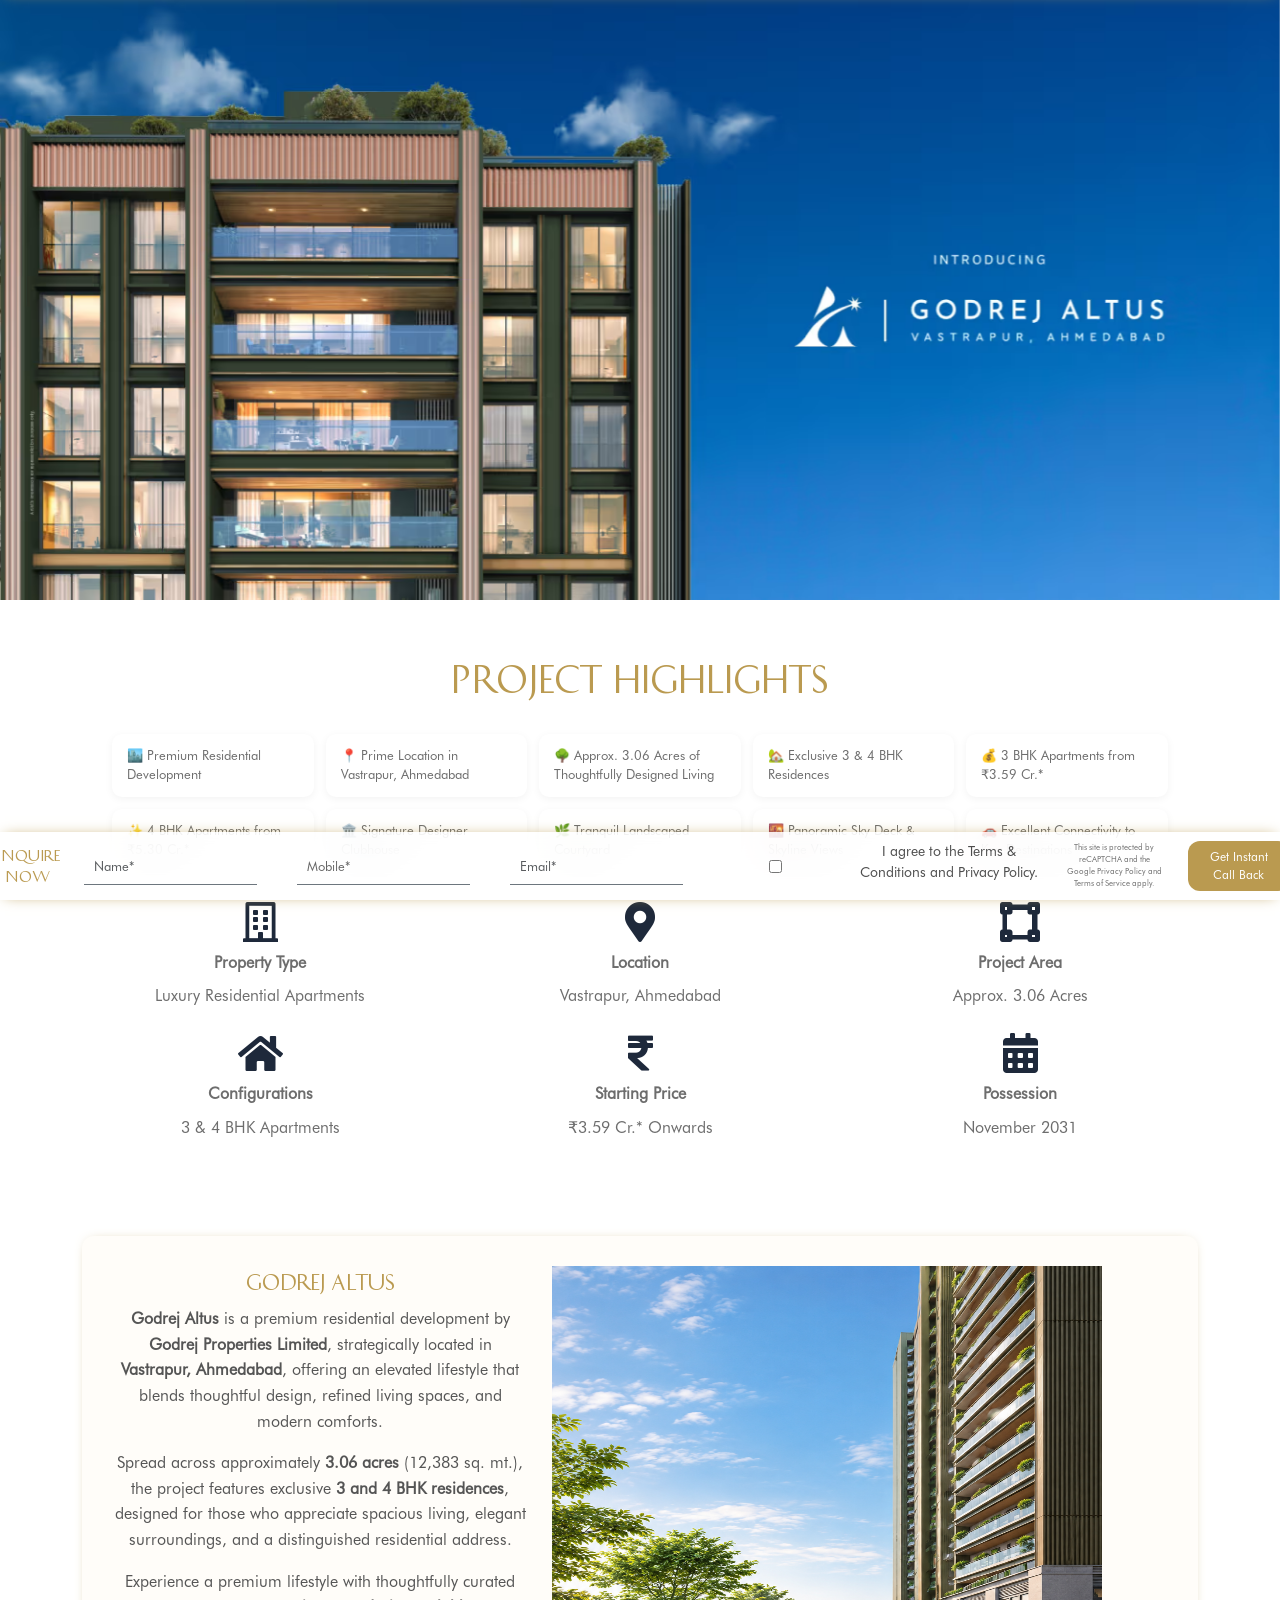
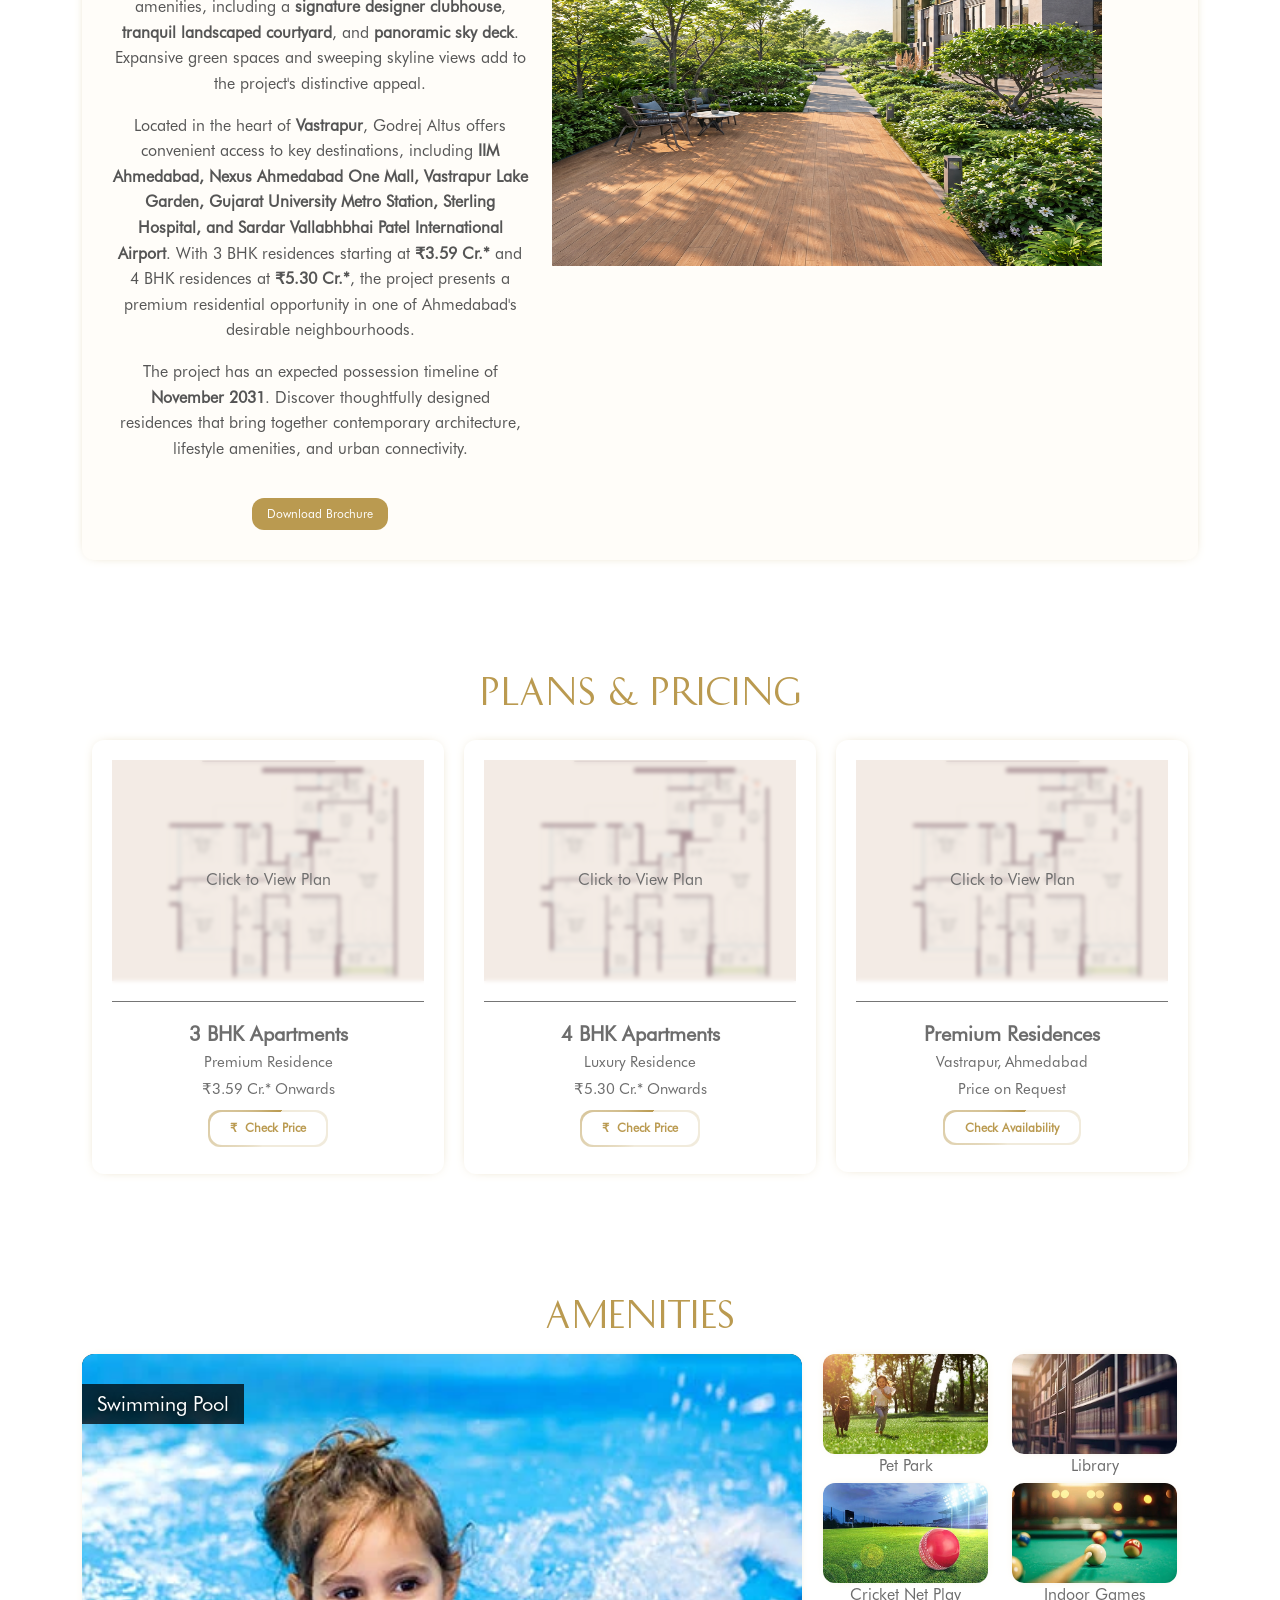
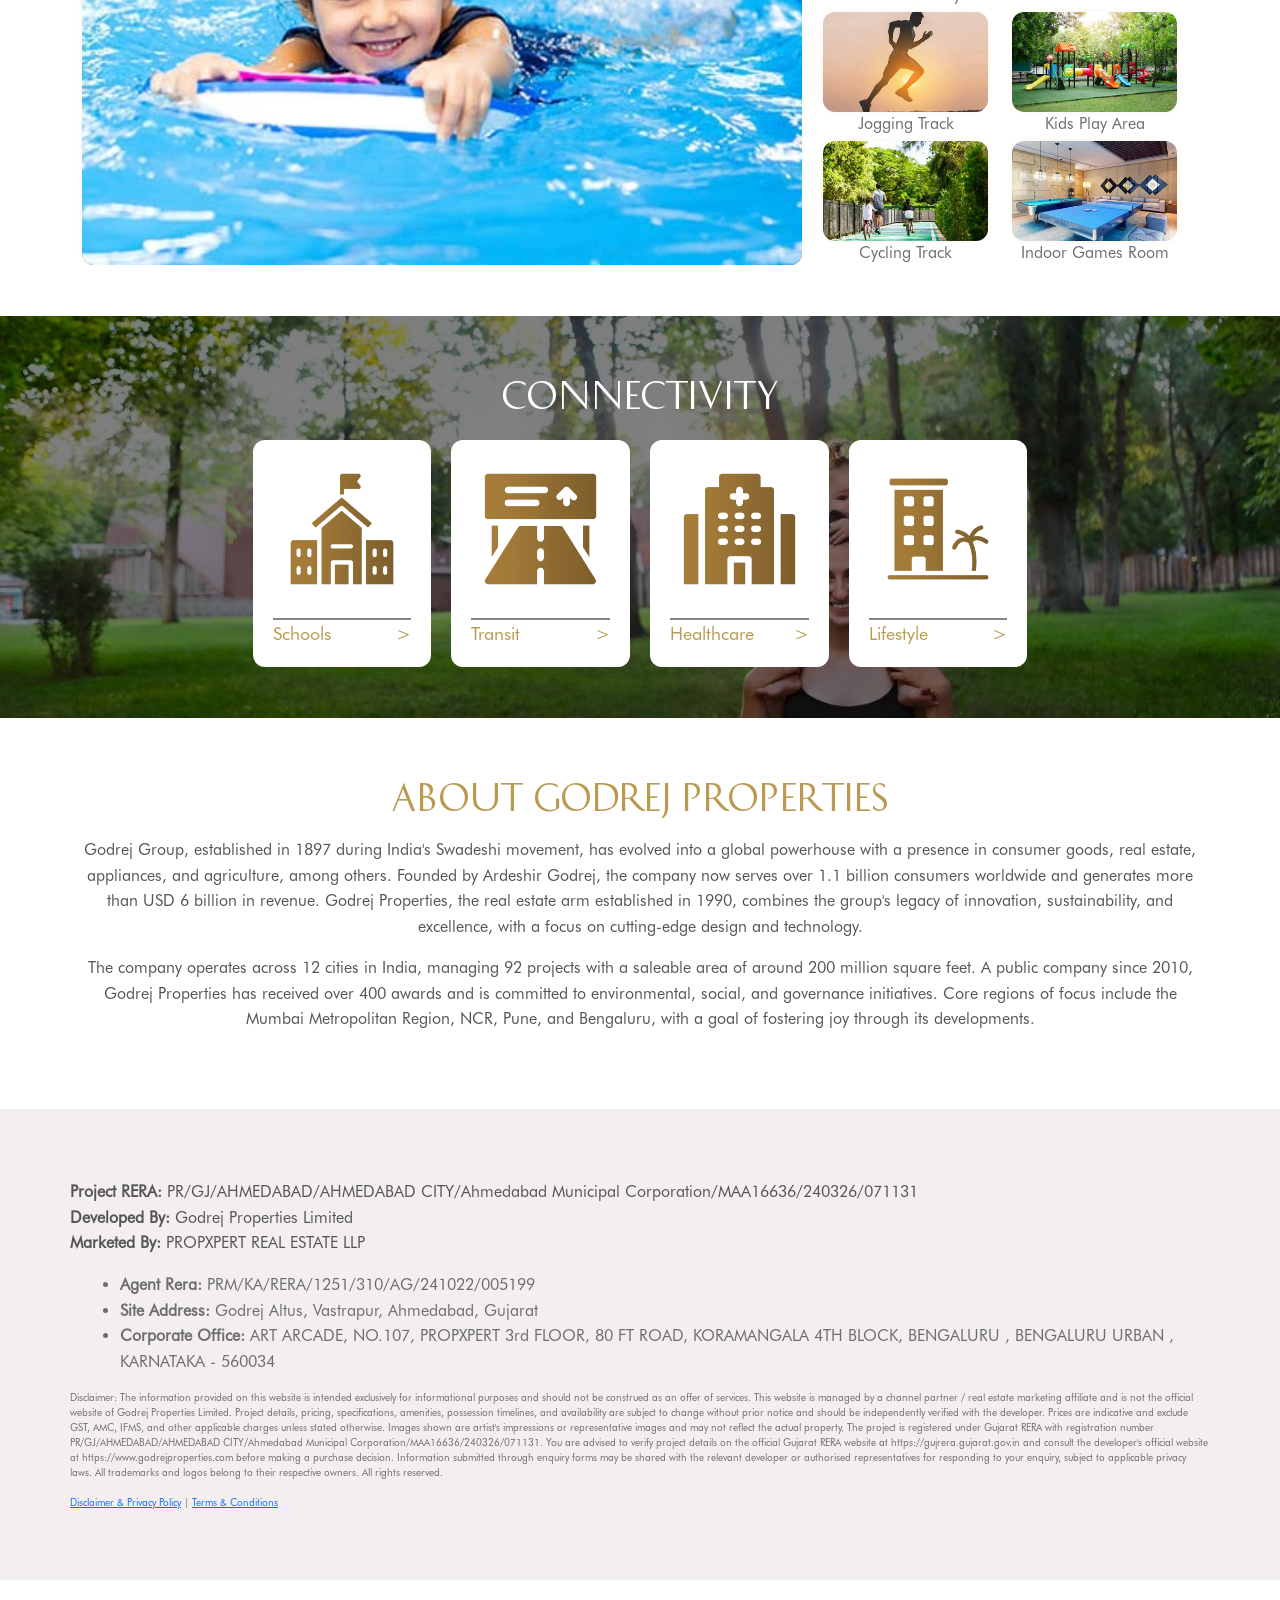
==== index.html @ 3ad696d7 "first commit" ====
<!DOCTYPE html>

<html lang="en">

  <head>

    <meta charset="UTF-8">

    <title>Godrej Rivershore Plot</title>

    <meta name="viewport" content="width=device-width, initial-scale=1" />



    <meta name="description" content="Godrej Rivershore Plot is a premium plotted development on Old Dhamtari Road, Nagpur, offering Plot from 1000–1800 sq. ft., 1000+ trees, 10+ themed gardens, world-class amenities, and exclusive pre-launch benefits.">

<meta name="keywords" content="Godrej Rivershore Plot, Godrej Nagpur Nagpur, Godrej Plot Nagpur, Godrej Properties Nagpur, Premium Plot Nagpur, Old Dhamtari Road Nagpur, Godrej New Launch Nagpur, Residential Plot Nagpur, Plotted Development Nagpur, Godrej Rivershore Plot Nagpur">





    <!-- Stylesheets -->



    <link rel="stylesheet" href="assets/css/docs.theme.min.css" media="print" onload="this.media='all'" />

    <noscript><link rel="stylesheet" href="assets/css/docs.theme.min.css"></noscript>

	  <link href="https://cdnjs.cloudflare.com/ajax/libs/font-awesome/5.15.1/css/all.min.css" rel="stylesheet" type="text/css" />





    <!-- Owl Stylesheets -->

    <link

      rel="stylesheet"

      href="assets/owlcarousel/owl.carousel.min.css"

       media="print" onload="this.media='all'"

    />

    <link

      rel="stylesheet"

      href="assets/owlcarousel/owl.theme.default.min.css"

       media="print" onload="this.media='all'"

    />





    <!-- Fonts -->



    <link rel="preconnect" href="https://fonts.googleapis.com">

    <link rel="preconnect" href="https://fonts.gstatic.com" crossorigin>



    <link rel="preload" href="https://fonts.googleapis.com/css2?family=Nanum+Myeongjo:wght@400;700;800&display=swap">



<!-- <link rel="icon" href="img/godrejfavicon.png" type="image/png"> -->

    <!-- Bootstrap -->



    <link href="https://cdn.jsdelivr.net/npm/bootstrap@5.1.3/dist/css/bootstrap.min.css" rel="stylesheet" crossorigin="anonymous" media="print" onload="this.media='all'" />

    <noscript><link rel="stylesheet" href="https://cdn.jsdelivr.net/npm/bootstrap@5.1.3/dist/css/bootstrap.min.css"></noscript>







    <link

      rel="stylesheet"

      href="https://cdn.jsdelivr.net/npm/intl-tel-input@24.3.4/build/css/intlTelInput.css"

    />

    <script

      src="https://code.jquery.com/jquery-3.7.1.min.js"

      integrity="sha256-/JqT3SQfawRcv/BIHPThkBvs0OEvtFFmqPF/lYI/Cxo="

      crossorigin="anonymous"

    ></script>

    <script src="https://code.jquery.com/ui/1.13.1/jquery-ui.min.js"></script>

    <link rel="stylesheet" href="https://code.jquery.com/ui/1.13.1/themes/base/jquery-ui.css">



    <link rel="stylesheet" href="css/slide-to-submit.css" />

 <script src="assets/owlcarousel/owl.carousel.min.js" ></script>

 <link rel="stylesheet" href="css/main.css" />








<style>



html,body{

  padding: 0;

  margin: 0;

  color: #6d6d6d;

}





</style>





<!-- Meta Pixel Code -->

<script>

!function(f,b,e,v,n,t,s)

{if(f.fbq)return;n=f.fbq=function(){n.callMethod?

n.callMethod.apply(n,arguments):n.queue.push(arguments)};

if(!f._fbq)f._fbq=n;n.push=n;n.loaded=!0;n.version='2.0';

n.queue=[];t=b.createElement(e);t.async=!0;

t.src=v;s=b.getElementsByTagName(e)[0];

s.parentNode.insertBefore(t,s)}(window, document,'script',

'https://connect.facebook.net/en_US/fbevents.js');

fbq('init', '1120155716761265');

fbq('track', 'PageView');

</script>

<noscript><img height="1" width="1" style="display:none"

src="https://www.facebook.com/tr?id=1120155716761265&ev=PageView&noscript=1"

/></noscript>

<!-- End Meta Pixel Code -->





  </head>



  <body class="FuturaBT-Book">



    <header>

         <div class="inner">

        <nav class="navbar navbar-expand-lg bg-body-tertiary">

          <div class="container-fluid">

            <a class="navbar-brand" href="#">

              <img loading="lazy" alt="Godrej Nagpur" src="./img/godrej_properties_logo.svg">



            </a>

            <button

              class="navbar-toggler"

              type="button"

              data-bs-toggle="collapse"

              data-bs-target="#navbarNav"

              aria-controls="navbarNav"

              aria-expanded="false"

              aria-label="Toggle navigation"

            >

              <span class="navbar-toggler-icon">



              </span>

            </button>

            <div class="collapse navbar-collapse" id="navbarNav">

              <ul class="navbar-nav">

                <li class="nav-item">

                  <a

                    class="nav-link active"

                    id="homenav"

                    aria-current="page"

                    href="#"

                    >Home</a

                  >

                </li>

                <li class="nav-item">

                  <a class="nav-link" href="#Highlights">Overview</a>

                </li>



                <li class="nav-item">

                  <a class="nav-link" href="#Configuration">Pricing</a>

                </li>



    <li class="nav-item">

                  <a class="nav-link" href="#Gallery">Gallery</a>

                </li>



                <li class="nav-item">

                  <a class="nav-link" href="#Aminities">Amenities</a>

                </li>





                <li class="nav-item">

                  <a class="nav-link" href="#Location">Connectivity</a>

                </li>

                <li class="nav-item">

                  <a class="nav-link" href="#About">About Developer</a>



                </li>

                <!-- <li class="nav-item">

                        <a class="nav-link disabled" aria-disabled="true">Disabled</a>

                      </li> -->

              </ul>

            </div>



              <div style="display: flex; align-items: center;" class="hidNavmenu">



              <div class="poppins-semibold hideContact phoneEnq poppins-regular" style="font-size: 14px; margin-right: 10px;">

                    <img loading="lazy" alt="Ocean Towers" style="width: 30px" src="./img/callus.gif" alt="">

                    +91 7090000779



              </div>

              <button

              class="enquireNowBtn formPopTrigger"

              data-formtype="Download Brochure"

            >

              <!-- <img loading="lazy" alt="Godrej City" src="./img/downloadnew.gif" alt=""> -->



              Download Brochure

            </button>

            </div>

            <button

              class="enquireNowBtn formPopTrigger"

              id="popload"

              style="display: none"

              data-formtype="Enquire Now"

            >

              Enquire Now

            </button>

          </div>

        </nav>

      </div>

    </header>



    <section class="banner active" id="banner">

      <div class="bannerShrink">



	<div class="carousel-item active">

					<img src="./img/vastrapur_banner.avif" class="d-none d-md-block" style="width: 100%;" alt="Godrej Green reserve">

					<img src="./img/vastrapur_banner.avif" class="d-block d-md-none full-screen-img" alt="Godrej Green reserve">

				</div>



  <!-- <video class="videobanner" autoplay="" muted="" loop="" playsinline="" id="vid" preload="auto" class="fullscreen-bg__video">

        <source class="item" src="./img/greenbn.mp4" poster="thumb-without-logo.png" type="video/mp4" media="(max-width: 768px)" type="video/mp4">

        <source class="item" src="./img/bannermn.mp4" poster="thumb-without-logo.png" media="(min-width: 769px)" type="video/mp4">



      </video> -->



       


          <!-- <div class="offerImage">

            <img loading="lazy" src="./img/banner.png" alt="">

          </div> -->











        </div>



      </div>



    </section>







    <!-- hello -->



    <section class="Highlights" id="Highlights" data-index="">

 <div class="container">

  <div class="top">
    <div class="sectitle HistoryPro">Project Highlights</div>
  </div>

 <div class="highlight-grid">

  <div class="highlight-item">🏙️ Premium Residential Development</div>
  <div class="highlight-item">📍 Prime Location in Vastrapur, Ahmedabad</div>
  <div class="highlight-item">🌳 Approx. 3.06 Acres of Thoughtfully Designed Living</div>
  <div class="highlight-item">🏡 Exclusive 3 &amp; 4 BHK Residences</div>
  <div class="highlight-item">💰 3 BHK Apartments from ₹3.59 Cr.*</div>
  <div class="highlight-item">✨ 4 BHK Apartments from ₹5.30 Cr.*</div>
  <div class="highlight-item">🏛️ Signature Designer Clubhouse</div>
  <div class="highlight-item">🌿 Tranquil Landscaped Courtyard</div>
  <div class="highlight-item">🌇 Panoramic Sky Deck &amp; Skyline Views</div>
  <div class="highlight-item">🚗 Excellent Connectivity to Key Destinations</div>
  <!-- <div class="highlight-item">🛍️ Close to Nexus Ahmedabad One Mall</div>
  <div class="highlight-item">📅 Expected Possession: November 2031</div> -->

</div>

</div>


<div class="container">

  <div class="types">

  <ul class="property-list">

  <li>
    <div>
      <i class="far fa-building"></i>
      <strong>Property Type</strong>
      <span>Luxury Residential Apartments</span>
    </div>
  </li>

  <li>
    <div>
      <i class="fas fa-map-marker-alt"></i>
      <strong>Location</strong>
      <span>Vastrapur, Ahmedabad</span>
    </div>
  </li>

  <li>
    <div>
      <i class="fas fa-vector-square"></i>
      <strong>Project Area</strong>
      <span>Approx. 3.06 Acres</span>
    </div>
  </li>

  <li>
    <div>
      <i class="fas fa-home"></i>
      <strong>Configurations</strong>
      <span>3 &amp; 4 BHK Apartments</span>
    </div>
  </li>

  <li>
    <div>
      <i class="fas fa-rupee-sign"></i>
      <strong>Starting Price</strong>
      <span>₹3.59 Cr.* Onwards</span>
    </div>
  </li>

  <li>
    <div>
      <i class="fas fa-calendar-alt"></i>
      <strong>Possession</strong>
      <span>November 2031</span>
    </div>
  </li>

</ul>

  </div>

</div>


  <br />
  <br />
  <br />
  <br />


  <div class="container">

    <div class="downloadBrochureOuter altBack">

      <div class="row">

      <div class="col-12 col-md-5">

  <div class="dnTextOuter">

   <div class="dnTextInner" style="font-size: 14px;">

  <div class="sectitle HistoryPro appearText"
       style="margin-bottom:10px; font-size:20px;">
    Godrej Altus
  </div>

  <div class="aboutContent">

    <p>
      <strong>Godrej Altus</strong> is a premium residential development by
      <strong>Godrej Properties Limited</strong>, strategically located in
      <strong>Vastrapur, Ahmedabad</strong>, offering an elevated lifestyle
      that blends thoughtful design, refined living spaces, and modern comforts.
    </p>

    <p>
      Spread across approximately <strong>3.06 acres</strong>
      (12,383 sq. mt.), the project features exclusive
      <strong>3 and 4 BHK residences</strong>, designed for those who appreciate
      spacious living, elegant surroundings, and a distinguished residential address.
    </p>

    <p>
      Experience a premium lifestyle with thoughtfully curated amenities,
      including a <strong>signature designer clubhouse</strong>,
      <strong>tranquil landscaped courtyard</strong>, and
      <strong>panoramic sky deck</strong>. Expansive green spaces and sweeping
      skyline views add to the project's distinctive appeal.
    </p>

    <p>
      Located in the heart of <strong>Vastrapur</strong>, Godrej Altus offers
      convenient access to key destinations, including
      <strong>IIM Ahmedabad, Nexus Ahmedabad One Mall, Vastrapur Lake Garden,
      Gujarat University Metro Station, Sterling Hospital, and Sardar Vallabhbhai
      Patel International Airport</strong>. With 3 BHK residences starting at
      <strong>₹3.59 Cr.*</strong> and 4 BHK residences at
      <strong>₹5.30 Cr.*</strong>, the project presents a premium residential
      opportunity in one of Ahmedabad's desirable neighbourhoods.
    </p>

    <p>
      The project has an expected possession timeline of
      <strong>November 2031</strong>. Discover thoughtfully designed residences
      that bring together contemporary architecture, lifestyle amenities, and
      urban connectivity.
    </p>

  </div>

  <br>

  <div class="dnBroBtnOuter">

    <a href="./brochure.pdf"
       id="aboutDB"
       download="Godrej-Altus-Brochure">

      <button
        class="enquireNowBtn formPopTrigger appearText zoomIn"
        data-formtype="Download Brochure">

        Download Brochure

      </button>

    </a>

  </div>

</div>

  </div>

</div>

        <div class="col-12 col-md-7">

          <div class="dnHeroimageOuter videoTigger appearText zoomIn"
               id="mainVideo">

            <img
              loading="lazy"
              src="./img/vastrapur_over.png"
              alt="Godrej Nagpur">

          </div>

        </div>

      </div>

    </div>

  </div>

</section>





    <style>

      .custom0 .item{

        transition: .2s ease-in;

      }

      .owlactiveclass{

        transform: scale(1.1) !important;

      }

    </style>

    <script>

      $(document).ready(function () {

        var owl = $(".custom0");



        owl.owlCarousel({

          margin: 20,

          nav: true,

          loop: false,

          dots: false,



          responsive: {

            0: {

              loop: true,

              margin: 10,

              center: true,

              startPosition: 0,

              nav: true,

              navElement: "v",

              slideBy: 1,

              // autoWidth: true,

              items: 1.3,

            },

            600: {

              items: 3,

            },

            1000: {

              loop: true,

              center: true,

              dots: false,

              startPosition: 0,

              nav: true,

              navElement: "v",

              slideBy: 1,

              // autoWidth: true,

              items: 4,

            },

            // 1380: {

            //   loop: false,

            //   center: true,

            //   dots: false,

            //   startPosition: 1,

            //   nav: true,

            //   // autoWidth: true,

            //   items: 4.5,

            // },

          },

        });

        owl.on('changed.owl.carousel', function(event) {



          setTimeout(()=>{

// $(event.target).find('.owl-item').css('owlactiveclass');

var currentItem = $(event.target).find('.owl-item.center .item');



    // Remove 'active' class from all items

      $(event.target).find('.owl-item .item').removeClass('owlactiveclass');



      // Add 'active' class to the current item

      currentItem.addClass('owlactiveclass');

          },100)







            })

      });

    </script>













    <section class="Configuration" id="Configuration" data-element="">

      <div class="container">

        <div class="top">

          <div class="sectitle HistoryPro  appearText">Plans & Pricing</div>



        </div>











        <div class="bottom">

          <div class="bodyContent">

            <!-- <div class="owl-carousel custom2 owl-theme appearText"> -->



              <div id="tower2" class="hideConfig showConfig">

              <div class="row">















<!-- 3 BHK -->
<div class="item col-12 col-md-4" id="3BHK">

  <div class="fpOuter zoomIn altBack">

    <div class="floorplanImg floorplanbackDrop formPopTrigger"
      data-formtype="View Floor Plan"
      data-configDetails="3 BHK"
      data-redirect="3BHK">

      <img
        loading="lazy"
        src="img/floorplan/floorplan1.webp"
        alt="Godrej Altus 3 BHK Apartment Floor Plan">

    </div>

    <div class="floorPlanBottom">

      <div class="congigDetails">
        <span style="font-size:20px;">
          <b>3 BHK Apartments</b><br>
          <font style="font-size:15px;">Premium Residence</font><br>
          <font style="font-size:15px;">₹3.59 Cr.* Onwards</font>
        </span>
      </div>

      <div class="AnimatePrice">
        <div
          class="enquireNowBtn formPopTrigger"
          data-formtype="Check Price"
          data-configDetails="3 BHK"
          data-redirect="3BHK">

          <b>
            <span class="starting">Price&nbsp;</span>
            <span class="actual_price">
              <span style="font-family: monospace">₹</span>&nbsp; Check Price
            </span>
          </b>

        </div>
      </div>

    </div>
  </div>
</div>


<!-- 4 BHK -->
<div class="item col-12 col-md-4" id="4BHK">

  <div class="fpOuter zoomIn altBack">

    <div class="floorplanImg floorplanbackDrop formPopTrigger"
      data-formtype="View Floor Plan"
      data-configDetails="4 BHK"
      data-redirect="4BHK">

      <img
        loading="lazy"
        src="img/floorplan/floorplan1.webp"
        alt="Godrej Altus 4 BHK Apartment Floor Plan">

    </div>

    <div class="floorPlanBottom">

      <div class="congigDetails">
        <span style="font-size:20px;">
          <b>4 BHK Apartments</b><br>
          <font style="font-size:15px;">Luxury Residence</font><br>
          <font style="font-size:15px;">₹5.30 Cr.* Onwards</font>
        </span>
      </div>

      <div class="AnimatePrice">
        <div
          class="enquireNowBtn formPopTrigger"
          data-formtype="Check Price"
          data-configDetails="4 BHK"
          data-redirect="4BHK">

          <b>
            <span class="starting">Price&nbsp;</span>
            <span class="actual_price">
              <span style="font-family: monospace">₹</span>&nbsp; Check Price
            </span>
          </b>

        </div>
      </div>

    </div>
  </div>
</div>


<!-- Premium Residences -->
<div class="item col-12 col-md-4" id="Premium-Residences">

  <div class="fpOuter zoomIn altBack">

    <div class="floorplanImg floorplanbackDrop formPopTrigger"
      data-formtype="View Floor Plan"
      data-configDetails="Premium Residences"
      data-redirect="Premium-Residences">

      <img
        loading="lazy"
        src="img/floorplan/floorplan1.webp"
        alt="Godrej Altus Premium Residential Apartments">

    </div>

    <div class="floorPlanBottom">

      <div class="congigDetails">
        <span style="font-size:20px;">
          <b>Premium Residences</b><br>
          <font style="font-size:15px;">Vastrapur, Ahmedabad</font><br>
          <font style="font-size:15px;">Price on Request</font>
        </span>
      </div>

      <div class="AnimatePrice">
        <div
          class="enquireNowBtn formPopTrigger"
          data-formtype="Check Price"
          data-configDetails="Premium Residences"
          data-redirect="Premium-Residences">

          <b>
            <span class="starting">Enquire&nbsp;</span>
            <span class="actual_price">Check Availability</span>
          </b>

        </div>
      </div>

    </div>
  </div>
</div>


<!-- 4 BHK - L -->

              </div>

            </div>















            </div>

            <!-- </div> -->

          </div>

        </div>

      </div>

    </section>



    <script>

      $(document).ready(function () {

        var owl = $(".custom2");

        owl.owlCarousel({

          margin: 10,

          nav: true,

          loop: true,

          startPosition: 0,

          navElement: "v",

          center: true,

          dots: false,

          responsive: {

            0: {

              margin: 25,

              loop: false,

              center: false,

              dots: false,

              startPosition: 0,

              nav: true,

              navElement: "v",

              slideBy: 1,

              // autoWidth: true,

              items: 3,

            },

            600: {

              margin: 25,

              loop: false,

              center: false,

              dots: false,

              startPosition: 0,

              nav: true,

              navElement: "v",

              slideBy: 1,

              // autoWidth: true,

              items: 3,

            },

            1000: {

              margin: 25,

              loop: false,

              center: false,

              dots: false,

              startPosition: 0,

              nav: true,

              navElement: "v",

              slideBy: 1,

              // autoWidth: true,

              items: 3,

            },

            // 1380: {

            //   margin: 25,

            //   loop: false,

            //   center: true,

            //   dots: false,

            //   startPosition: 1,

            //   nav: true,

            //   // autoWidth: true,

            //   items: 4.5,

            // },

          },

        });

      });

    </script>



 <!-- <section class="Gallery" id="Gallery" data-index="">

      <div class="container">

        <div class="top">

          <div class="sectitle HistoryPro  appearText">Gallery</div>

         

        </div>

      </div>



      <div class="bodyContent nanum-myeongjo-regular  ">

        <div class="owl-carousel custom1 owl-theme appearText">





          <div class="item zoomImg zoomIn">

            <img loading="lazy" alt="Godrej Nagpur, Nagpur" src="./img/bannerg2.jpg" />

          </div>

          <div class="item zoomImg zoomIn">

            <img loading="lazy" alt="Godrej Nagpur, Nagpur" src="./img/bannerg3.jpg" />

          </div>



          <div class="item zoomImg zoomIn">

            <img loading="lazy" alt="Godrej Nagpur, Nagpur" src="./img/banarghata1.jpg" />

          </div>



          <div class="item zoomImg zoomIn">

            <img loading="lazy" alt="Godrej Nagpur, Nagpur" src="./img/bannargh4.jpg" />

          </div>
          <div class="item zoomImg zoomIn">

            <img loading="lazy" alt="Godrej Nagpur, Nagpur" src="./img/gallery/gal07.webp" />

          </div>




        </div>

      </div>

    </section> -->



    <script>

      $(document).ready(function () {

        var owl = $(".custom1");

        owl.owlCarousel({

          margin: 15,

          nav: true,

          loop: true,

          responsive: {

            0: {

              loop: true,

              center: true,

              dots: false,

              startPosition: 1,

              nav: true,

              navElement: "v",

              slideBy: 1,

              
              items: 1.2,

            },

            600: {

              items: 3,

            },

            1000: {

              loop: true,

              center: true,

              dots: false,

              startPosition: 0,

              nav: true,

              navElement: "v",

              slideBy: 1,

              
              

              items: 3,

            },

            
          },

        });

      });

    </script>










    <section class="Aminities" id="Aminities" data-element="">

      <div class="container">

        <div class="top">

          <div class="sectitle HistoryPro  appearText">Amenities</div>

          

        </div>







        <div class="amiOuter">

        <div class="row">

          <div class="col-md-8">

            <div class="displayImage">

              <div class="wideImg appearText" id="amiImg">



                <div class="AmiName">Swimming Pool</div>

                <img loading="lazy" alt="Godrej Nagpur, Nagpur"

                  src="./img/amenities/Amenities-1.webp"

                  class="swap-not-active"

                  style="z-index: 1"

                  alt=""

                />

                <img loading="lazy" alt="Godrej Nagpur, Nagpur"

                  src="./img/amenities/Amenities-2.webp"

                  class="swap-active"

                  style="z-index: 2"

                  alt=""

                />

              </div>



            </div>

          </div>

          <div class="col-md-4">

            <div class="row" id="amiBtn">

              <div class="col-5 col-md-6 appearText">

                <div class="imgBtn zoomIn">

                  <img loading="lazy" alt="Godrej Nagpur, Nagpur" src="./img/amenities/Amenities-3.webp" alt="" />

                </div>

                <div class="imgtext">Pet Park</div>

              </div>

              <div class="col-7 col-md-6 appearText">

                <div class="imgBtn zoomIn">

                  <img loading="lazy" alt="Godrej Nagpur, Nagpur" src="./img/amenities/Amenities-4.webp" alt="" />

                </div>

                <div class="imgtext">Library</div>

              </div>

              <div class="w-100"></div>

              <div class="col-7 col-md-6  appearText">

                <div class="imgBtn zoomIn">

                  <img loading="lazy" alt="Godrej Nagpur, Nagpur" src="./img/amenities/Amenities-5.webp" alt="" />

                </div>

                <div class="imgtext">Cricket Net Play</div>

              </div>

              <div class="col-5 col-md-6 appearText">

                <div class="imgBtn zoomIn">

                  <img loading="lazy" alt="Godrej Nagpur, Nagpur" src="./img/amenities/Amenities-6.webp" alt="" />

                </div>

                <div class="imgtext">Indoor Games</div>

              </div>



              <div class="w-100"></div>

              <div class="col-5 col-md-6  appearText">

                <div class="imgBtn zoomIn">

                  <img loading="lazy" alt="Godrej Nagpur, Nagpur" src="./img/amenities/Amenities-7.webp" alt="" />

                </div>

                <div class="imgtext">Jogging Track</div>

              </div>

              <div class="col-7 col-md-6 appearText">

                <div class="imgBtn zoomIn">

                  <img loading="lazy" alt="Godrej Nagpur, Nagpur" src="./img/amenities/Amenities-8.webp" alt="" />

                </div>

                <div class="imgtext">Kids Play Area</div>

              </div>



              <div class="w-100"></div>

              <div class="col-7 col-md-6  appearText">

                <div class="imgBtn zoomIn">

                  <img loading="lazy" alt="Godrej Nagpur, Nagpur" src="./img/amenities/woodscpe_cyclingtrack.webp" alt="" />

                </div>

                <div class="imgtext" style="margin-bottom: 0px">

                  Cycling Track

                </div>

              </div>

              <div class="col-5 col-md-6  appearText">

                <div class="imgBtn zoomIn">

                  <img loading="lazy" alt="Godrej Nagpur, Nagpur" src="./img/amenities/woodscpe_indoorgamesroom.webp" alt="" />

                </div>

                <div class="imgtext" style="margin-bottom: 0px">

Indoor Games Room
                </div>

              </div>





            </div>

          </div>

        </div>

      </div>

      </div>

    </section>







    <section class="Location" id="Location" data-index="">

      <div class="container">

        <div class="top">

          <div class="sectitle HistoryPro  appearText">Connectivity</div>

          <!-- <div class="secsubtitle    appearText">

            This is Subtitle of project Connectivity

          </div> -->

        </div>





        <div class="bodyContent FuturaBT-Book   appearText">







              <div class="outerLoc" >





                <div class="colnew" >

                  <div class="expandConnect" id="connectLoc">

                    <div class="closeExpand">×</div>

                    <div class="locTabsOuter zoomIn">

                      <div class="locIcon">

                        <img loading="lazy" alt="Godrej Nagpur, Nagpur" src="./img/connectivity/education.png" alt="">

                      </div>

                      <div class="locItems">

                        <span>Schools</span><span>></span>

                      </div>

                    </div>

                    <div class="conContent" >

                      <div class="conContentInner">

        <ul>
  <li>🎓 <strong>IIM Ahmedabad</strong> – 6 mins*</li>
  <li>🎓 <strong>Gujarat University</strong> – 4 mins*</li>
  <li>🎓 <strong>CEPT University</strong> – 6 mins*</li>
  <li>🏫 <strong>Ahmedabad International School</strong> – 11 mins*</li>
</ul>




                      </div>



                    </div>

                  </div>

                </div>





                <div class="colnew" >

                  <div class="expandConnect" id="connectLoc">

                    <div class="closeExpand">×</div>

                    <div class="locTabsOuter zoomIn">

                      <div class="locIcon">

                        <img loading="lazy" alt="Godrej Nagpur, Nagpur" src="./img/connectivity/transit.png" alt="">

                      </div>

                      <div class="locItems   ">

                        <span>Transit</span><span>></span>

                      </div>

                    </div>

                    <div class="conContent" >

                      <div class="conContentInner">
  <ul>
  <li>✈️ <strong>Sardar Vallabhbhai Patel International Airport</strong> – 26 mins*</li>
  <li>🚇 <strong>Gujarat University Metro Station</strong> – 4 mins*</li>
  <li>🚗 <strong>Nexus Ahmedabad One Mall</strong> – 3 mins*</li>
  <li>🛍️ <strong>Palladium Mall</strong> – 8 mins*</li>
  <li>📍 <strong>Vastrapur Lake Garden</strong> – 3 mins*</li>
</ul>



                      </div>



                    </div>

                  </div>

                </div>





                <div class="colnew" >

                  <div class="expandConnect" id="connectLoc">

                    <div class="closeExpand">×</div>

                    <div class="locTabsOuter zoomIn">

                      <div class="locIcon">

                        <img loading="lazy" alt="Godrej Nagpur, Nagpur" src="./img/connectivity/hospital.png" alt="">

                      </div>

                      <div class="locItems   ">

                        <span>Healthcare</span><span>></span>

                      </div>

                    </div>

                    <div class="conContent" >

                      <div class="conContentInner">

        <ul>
  <li>🏥 <strong>Sterling Hospital</strong> – 5 mins*</li>
  <li>🏥 <strong>Nearby Healthcare Facilities</strong> – Convenient Access</li>
  <li>🚗 <strong>Vastrapur, Ahmedabad</strong> – Well-Connected Residential Location</li>
  <li>📍 <strong>Prime Healthcare Access</strong> – Close to Key City Destinations</li>
</ul>
                      </div>



                    </div>

                  </div>

                </div>





                <div class="colnew" >

                  <div class="expandConnect" id="connectLoc">

                    <div class="closeExpand">×</div>

                    <div class="locTabsOuter zoomIn">

                      <div class="locIcon">

                        <img loading="lazy" alt="Godrej Nagpur, Nagpur" src="./img/connectivity/lifestyle.png" alt="">

                      </div>

                      <div class="locItems   ">

                        <span>Lifestyle</span><span>></span>

                      </div>

                    </div>

                    <div class="conContent" >

                      <div class="conContentInner">

           <ul>
  <li>🛍️ <strong>Nexus Ahmedabad One Mall</strong> – 3 mins*</li>
  <li>🛍️ <strong>Palladium Mall</strong> – 8 mins*</li>
  <li>🌳 <strong>Vastrapur Lake Garden</strong> – 3 mins*</li>
  <li>🏛️ <strong>Ellisbridge Gymkhana</strong> – 14 mins*</li>
  <li>✨ <strong>Karnavati Club</strong> – 15 mins*</li>
  <li>🍽️ <strong>Royal Vega</strong> – 7 mins*</li>
</ul>



                      </div>



                    </div>

                  </div>

                </div>

              </div>



              <div class="locMap zoomImg">

                <img loading="lazy" alt="Godrej Nagpur, Nagpur" src="./img/locmap2.jpg" alt="">

              </div>



              <div class="locMobile">

                <div class="accordion accordion-flush" id="accordionFlushExample">

                  <div class="accordion-item">

                    <h2 class="accordion-header">

                      <button class="accordion-button collapsed" type="button" data-bs-toggle="collapse" data-bs-target="#flush-collapseOne" aria-expanded="false" aria-controls="flush-collapseOne">

                        <img loading="lazy" alt="Godrej Nagpur, Nagpur" src="./img/connectivity/education.png" alt="">

                        Schools

                      </button>

                    </h2>

                    <div id="flush-collapseOne" class="accordion-collapse collapse" data-bs-parent="#accordionFlushExample">

                      <div class="accordion-body">

             <ul>
  <li>🎓 <strong>IIM Ahmedabad</strong> – 6 mins*</li>
  <li>🎓 <strong>Gujarat University</strong> – 4 mins*</li>
  <li>🎓 <strong>CEPT University</strong> – 6 mins*</li>
  <li>🏫 <strong>Ahmedabad International School</strong> – 11 mins*</li>
</ul>
                      </div>

                    </div>

                  </div>

                  <div class="accordion-item">

                    <h2 class="accordion-header">

                      <button class="accordion-button collapsed" type="button" data-bs-toggle="collapse" data-bs-target="#flush-collapseTwo" aria-expanded="false" aria-controls="flush-collapseTwo">

                        <img loading="lazy" alt="Godrej Nagpur, Nagpur" src="./img/connectivity/transit.png" alt="">

                       Transit

                      </button>

                    </h2>

                    <div id="flush-collapseTwo" class="accordion-collapse collapse" data-bs-parent="#accordionFlushExample">

                      <div class="accordion-body">
<ul>
  <li>✈️ <strong>Sardar Vallabhbhai Patel International Airport</strong> – 26 mins*</li>
  <li>🚇 <strong>Gujarat University Metro Station</strong> – 4 mins*</li>
  <li>🚗 <strong>Nexus Ahmedabad One Mall</strong> – 3 mins*</li>
  <li>🛍️ <strong>Palladium Mall</strong> – 8 mins*</li>
  <li>📍 <strong>Vastrapur Lake Garden</strong> – 3 mins*</li>
</ul>

                      </div>

                    </div>

                  </div>

                  <div class="accordion-item">

                    <h2 class="accordion-header">

                      <button class="accordion-button collapsed" type="button" data-bs-toggle="collapse" data-bs-target="#flush-collapseThree" aria-expanded="false" aria-controls="flush-collapseThree">

                        <img loading="lazy" alt="Godrej Nagpur, Nagpur" src="./img/connectivity/hospital.png" alt="">

                        Healthcare

                      </button>

                    </h2>

                    <div id="flush-collapseThree" class="accordion-collapse collapse" data-bs-parent="#accordionFlushExample">

                      <div class="accordion-body">

                <ul>
  <li>🏥 <strong>Sterling Hospital</strong> – 5 mins*</li>
  <li>🏥 <strong>Nearby Healthcare Facilities</strong> – Convenient Access</li>
  <li>🚗 <strong>Vastrapur, Ahmedabad</strong> – Well-Connected Residential Location</li>
  <li>📍 <strong>Prime Healthcare Access</strong> – Close to Key City Destinations</li>
</ul>
                      </div>

                    </div>

                  </div>



                  <div class="accordion-item">

                    <h2 class="accordion-header">

                      <button class="accordion-button collapsed" type="button" data-bs-toggle="collapse" data-bs-target="#flush-collapseFour" aria-expanded="false" aria-controls="flush-collapseThree">

                        <img loading="lazy" alt="Godrej Nagpur, Nagpur" src="./img/connectivity/lifestyle.png" alt="">

                        Lifestyle & Entertainment

                      </button>

                    </h2>

                    <div id="flush-collapseFour" class="accordion-collapse collapse" data-bs-parent="#accordionFlushExample">

                      <div class="accordion-body">

        <ul>
  <li>🛍️ <strong>Nexus Ahmedabad One Mall</strong> – 3 mins*</li>
  <li>🛍️ <strong>Palladium Mall</strong> – 8 mins*</li>
  <li>🌳 <strong>Vastrapur Lake Garden</strong> – 3 mins*</li>
  <li>🏛️ <strong>Ellisbridge Gymkhana</strong> – 14 mins*</li>
  <li>✨ <strong>Karnavati Club</strong> – 15 mins*</li>
  <li>🍽️ <strong>Royal Vega</strong> – 7 mins*</li>
</ul>
                      </div>

                    </div>

                  </div>

                </div>

              </div>





        </div>



      </div>

    </section>

 

          


    <section class="About" id="About" data-index="">

      <div class="container">

        <div class="top">

          <div class="sectitle HistoryPro  appearText">About Godrej Properties</div>

        </div>



        <div class="bodyContent appearText">

          <div class="aboutSection">

       <p>Godrej Group, established in 1897 during India's Swadeshi movement, has evolved into a global powerhouse with a presence in consumer goods, real estate, appliances, and agriculture, among others. Founded by Ardeshir Godrej, the company now serves over 1.1 billion consumers worldwide and generates more than USD 6 billion in revenue. Godrej Properties, the real estate arm established in 1990, combines the group's legacy of innovation, sustainability, and excellence, with a focus on cutting-edge design and technology.
</p>
<p>The company operates across 12 cities in India, managing 92 projects with a saleable area of around 200 million square feet. A public company since 2010, Godrej Properties has received over 400 awards and is committed to environmental, social, and governance initiatives. Core regions of focus include the Mumbai Metropolitan Region, NCR, Pune, and Bengaluru, with a goal of fostering joy through its developments.
       
</p>



        </div>

        </div>

        </section>
<style>
  .dis{
background-color: #f3efef; padding: 70px; width: 100%; box-sizing: border-box;
font-size: 10px;
  }
  /* .imp{
    padding-bottom: 120px;
  } */

  @media only screen and (max-width: 480px) {
  .dis{
    padding: 10px;
  }
}
</style>
    <section class="imp">
  <div class="dis">

    <div class="reraSection" style="font-size: 12px;">
      <p>
        <strong>Project RERA:</strong>
        PR/GJ/AHMEDABAD/AHMEDABAD CITY/Ahmedabad Municipal Corporation/MAA16636/240326/071131<br>

        <strong>Developed By:</strong>
        Godrej Properties Limited<br>

        <strong>Marketed By:</strong>
        PROPXPERT REAL ESTATE LLP
      </p>

      <ul class="newlist">
        <li>
          <b>Agent Rera:</b>
          PRM/KA/RERA/1251/310/AG/241022/005199
        </li>
        <li>
          <b>Site Address:</b>
          Godrej Altus, Vastrapur, Ahmedabad, Gujarat
        </li>

        <li>
          <b>Corporate Office:</b>
          ART ARCADE, NO.107, PROPXPERT 3rd FLOOR, 80 FT ROAD, KORAMANGALA 4TH BLOCK, BENGALURU , BENGALURU URBAN , KARNATAKA - 560034
        </li>
      </ul>
    </div>

    <div class="disclaimer">
      Disclaimer: The information provided on this website is intended exclusively for informational purposes and should not be construed as an offer of services. This website is managed by a channel partner / real estate marketing affiliate and is not the official website of Godrej Properties Limited. Project details, pricing, specifications, amenities, possession timelines, and availability are subject to change without prior notice and should be independently verified with the developer. Prices are indicative and exclude GST, AMC, IFMS, and other applicable charges unless stated otherwise. Images shown are artist's impressions or representative images and may not reflect the actual property. The project is registered under Gujarat RERA with registration number PR/GJ/AHMEDABAD/AHMEDABAD CITY/Ahmedabad Municipal Corporation/MAA16636/240326/071131. You are advised to verify project details on the official Gujarat RERA website at https://gujrera.gujarat.gov.in and consult the developer's official website at https://www.godrejproperties.com before making a purchase decision. Information submitted through enquiry forms may be shared with the relevant developer or authorised representatives for responding to your enquiry, subject to applicable privacy laws. All trademarks and logos belong to their respective owners. All rights reserved.

      <br><br>
    </div>

    <div class="privacy">
      <a href="disclaimer.html" target="_blank">Disclaimer &amp; Privacy Policy</a> |
      <a href="terms-condition.html" target="_blank">Terms &amp; Conditions</a>
    </div>

  </div>
</section>





    <div class="sliderOuter">

      <!-- <form method="POST" id="form1"> -->

        <!-- <div class="slide-submit nanum-myeongjo-regular  ">

          <button type="submit">

            <img loading="lazy" alt="Godrej Nagpur, Nagpur" src="./img/whatapps-ico.png">

          </button>

          <label>  Slide to connect on whatsapp</label>

        </div> -->

      <!-- </form> -->

    </div>





    <form action="send-email.php" method="POST" role="form">

    <footer class="footerSticky altBack">

      <div class="closeform"><img loading="lazy" alt="Godrej Nagpur, Nagpur" src="./img/close2.png" alt=""></div>



      <div class="mobileFooter">

        <div class="mobFooterPhone ">

           <a class="phoneOuter" href="tel:+917090000779">

          <div class="   phoneEnq ">

            <img loading="lazy" alt="Godrej Nagpur, Nagpur" src="./img/callus.gif" alt="">

            +91 7090000779



          </div>

          </a>

        </div>

        <div class="mobFooterWhatsapp" style="

        background: linear-gradient(195deg, #53d161, #23b73c);



      ">

          <a

          class="whats-pt0 countWhatsApp zoomIn" id="whatsappClick"

        href="https://api.whatsapp.com/send?phone=917090000779&text=Hi%2C%20I%20am%20Interested%20in%20Godrej%20Altus%2C%20Vastrapur%2C%20Ahmedabad.%20Please%20share%20the%20project%20Brochure%20%26%20Details%20with%20me.%20Thank%20you."     target="_blank"

          ><div

            class="enquireNowBtn whatsappClickClass"



          >

            <!-- <img loading="lazy" alt="Godrej Nagpur, Nagpur"

              src="./img/whatapps-ico.png"

              alt=""

              id="blink-text"

              class="img-responsive center-block whatsapp-img"

              loading="lazy"

            /> -->



            <img loading="lazy" alt="Godrej Nagpur, Nagpur" src="./img/whatsappAnim.gif" alt="">WhatsApp Us

      </div></a

        >

        </div>

      </div>





      <div class="inner">



        <div class="enqtext HistoryPro ">Enquire Now</div>



        <!-- <a class="phoneOuter" href="tel:+917090000779">

          <div class="   phoneEnq">Call us on +91 7090000779</div></a

        > -->

        <div class="enqOffer">Register Here And Avail The Best Offers!!</div>



        <div class="usps">

          <!-- <div class="uspsinner">

            <span style="font-size: 40px;"><b>10:20:30:40</b></span>

            <br>

Exclusive Payment Plan

          </div> -->





          <!-- <div class="uspOuter">

            <img loading="lazy" alt="Godrej Nagpur, Nagpur" src="img/1.png" alt="" />

            <div class="uspTxt">Instant <br />Call Back</div>

          </div>



          <div class="uspOuter">

            <img loading="lazy" alt="Godrej Nagpur, Nagpur" src="img/2.png" alt="" />

            <div class="uspTxt">Free <br />Site Visit</div>

          </div>



          <div class="uspOuter">

            <img loading="lazy" alt="Godrej Nagpur, Nagpur" src="img/3.png" alt="" />

            <div class="uspTxt">Unmatched Price</div>

          </div> -->

        </div>





        <input type="text" class="form-control" placeholder="Name*" required id="username" name="name" />







        <input id="phone" type="tel" name="phone" placeholder="Mobile*"  required/>

        <input id="phone2" type="hidden" name="phone2" placeholder="Mobile*" />



        <input

          type="email"

          class="form-control"

          placeholder="Email*"

          name="email"

          required

        />



        <input

          type="hidden"

          id="typeofForm"

          class="form-control"

          value=""

          name="type"

          required

        />



        <input

          type="hidden"

          id="configDetails"

          class="form-control"

          value=""

          name="config"



        />





        <input type="hidden" id="ipaddress" class="form-control" value="" name="ipaddress" />



        <input type="text" name="date" id="sitevisitform" class="form-control" style="display:none" placeholder="Enter Date*" />
<div style="display: flex;">
<input 
    type="checkbox" 
    name="consent" 
   id="consentCheckbox"
    required
  >
  <label class="form-check-label" for="consentCheckbox">
    I agree to the Terms & Conditions and Privacy Policy.
  </label>
</div>
        <div class="captcha ">

          This site is protected by reCAPTCHA and the <br>Google Privacy Policy and

          Terms of Service apply.

        </div>



        <button type="submit" class="enquireNowBtn zoomIn" id="submitBtn">

          Get Instant Call Back

        </button>







        <div class="or">or</div>



        <a

          class="whats-pt0 countWhatsApp zoomIn" id="whatsappClick"

        href="https://api.whatsapp.com/send?phone=917090000779&text=Hi%2C%20I%20am%20Interested%20in%20Godrej%20Altus%2C%20Vastrapur%2C%20Ahmedabad.%20Please%20share%20the%20project%20Brochure%20%26%20Details%20with%20me.%20Thank%20you."    target="_blank"

          ><div

            class="enquireNowBtn"

            style="

              background: linear-gradient(195deg, #53d161, #23b73c);

              padding: 9.3px 30px;

            "

          >

            <img loading="lazy" alt="Godrej Nagpur, Nagpur"

              src="./img/whatapps-ico.png"

              alt=""

              id="blink-text"

              class="img-responsive center-block whatsapp-img"

              loading="lazy"

            />

            Connect On WhatsApp

    </div></a

        >



        <div class="slide-submit">

          <button class="nanum-myeongjo-regular">



            <img loading="lazy" alt="Godrej Nagpur, Nagpur" src="./img/swipe-arrow.png">

          </button>

          <label>    Slide to connect on WhatsApp</label>



        </div>



      </div>





    </footer>









    <div class="popupBack"></div>



    <div class="GalleryPopup">

      <div class="closeGallery"><img loading="lazy" alt="Godrej Nagpur, Nagpur" src="./img/close2.png" alt=""></div>

      <img loading="lazy" alt="Godrej Nagpur, Nagpur" src="" id="galImg" />

    </div>







    <!-- <div class="floatingring"></div> -->



    <div class="enqNowFlotaing formPopTrigger nanum-myeongjo-regular" data-formtype="Enquire Now">

        <img loading="lazy" alt="Godrej Nagpur, Nagpur" src="./img/email.png" alt="">

        <!-- Enquire Now -->



    </div>



    <a href="./brochure.pdf" id="dbbtn" download="Mumbai's Top Luxury Developer - Brochure"><div class="dbbtn"></div></a>

    <a href="" id="tabConfigClick" ><div class="tabConfigClick"></div></a>

    <!-- vendors -->



    <script src="js/slide-to-submit.js" async></script>

    <!-- <script>

     $('.slide-submit').slideToSubmit({

		  submitDelay: 1000,

        successText: 'Looks Like You\x27re Human!'

      });



      // Demo only

      $("#form1").submit(function(e) {

        e.preventDefault();

        $('#form1').slideUp();

      });

      $('#reload').click(function() {

        location.reload();

      });

    </script> -->



    <script src="https://cdn.jsdelivr.net/npm/intl-tel-input@24.3.4/build/js/intlTelInput.min.js"></script>

    <script>

      const input2 = document.querySelector("#phone");

      window.intlTelInput(input2, {

        initialCountry: "auto",



        separateDialCode: true,

        strictMode: true,

  geoIpLookup: function(callback) {

    fetch("https://ipapi.co/json")

      .then(function(res) { return res.json(); })

      .then(function(data) { callback(data.country_code); })

      .catch(function() { callback("in"); });

  },

  utilsScript: "https://cdn.jsdelivr.net/npm/intl-tel-input@18.1.1/build/js/utils.js"

});

    </script>



    <script src="assets/vendors/highlight.js" async></script>

    <script src="assets/js/app.js" async></script>



    <script

      src="https://cdn.jsdelivr.net/npm/bootstrap@5.1.3/dist/js/bootstrap.bundle.min.js"

      integrity="sha384-ka7Sk0Gln4gmtz2MlQnikT1wXgYsOg+OMhuP+IlRH9sENBO0LRn5q+8nbTov4+1p"

      crossorigin="anonymous" async

    ></script>



   <script>

	document.addEventListener('contextmenu', event => {

    event.preventDefault();

});

</script>

    <script src="js/main.js"></script>

  </body>

</html>
---- css/slide-to-submit.css ----
orm {
    margin: 10% 25%;
  }
  
  .slide-submit {
    position: relative;
    width: 100%;
    height: 45px;
    line-height: 50px;
    background: #fff;
    padding: 4px;
    border: 1px solid #DDDDDD;
    border-radius: 50px;
    color: #fff;
    overflow: hidden;
    display: flex;
    justify-content: center;
    align-items: center;
    background:linear-gradient(195deg, #53d161, #23b73c);
  }

  .slide-submit button {
    position: absolute;
    top: 0;
    left: 0;
    bottom: 0;
    z-index: 10;
    margin: 4px;
    width: 10%;
    background-color: unset;
    background:#fff;
    /* background-position: center;
    background-size: cover; */
    font-weight: bold;
    color: #4dcd5b;
    border: none;
    padding: 1px;
    border-radius: 2px;
    transition: all 400ms ease-out;
    cursor: pointer;
    border-radius: 40px;
    width: 45px;
    box-shadow: rgb(0 0 0 / 45%) 0px 0px 14px -5px;

    display: flex;
    align-items: center;
    justify-content: center;
  }
  .slide-submit button img{
    height: 50%;
  }

    /* .slide-submit button.submitted {
      width: 97%;
      opacity: 0.8;
    } */
    .slide-submit button.submitted + label {
      display: none;
    }
  .slide-submit label {
    /* position: absolute; */
    z-index: 8;
    /* width: 50%; */
    font-size: 15px;
    text-align: center;
    color: #fff;
    margin-left: 30px;
    /* font-weight: bold; */
  }

  .slide-submit label img{
    width: 40px;
    margin-right: 5px;
  }
---- css/main.css ----
@font-face {
  font-family: FuturaBT-Book;
  src: url(../font/FuturaBT-Book.otf);
}
@font-face {
  font-family: HistoryPro;
  src: url(../font/HistoryPro-Two.woff2);
}
.HistoryPro {
  font-family: HistoryPro;
}

.FuturaBT-Book {
  font-family: FuturaBT-Book;
}

.owl-theme .owl-nav [class*=owl-] {
  font-family: math;
}

.nanum-myeongjo-regular {
  font-family: "Nanum Myeongjo", serif;
  font-weight: 400;
  font-style: normal;
}

.nanum-myeongjo-bold {
  font-family: "Nanum Myeongjo", serif;
  font-weight: 700;
  font-style: normal;
}

.nanum-myeongjo-extrabold {
  font-family: "Nanum Myeongjo", serif;
  font-weight: 800;
  font-style: normal;
}

.AnimatePrice {
  display: inline-block;
  padding: 2px;
  position: relative;
  overflow: hidden;
  border-radius: 12px;
  background: rgba(186, 154, 80, 0.2);
  transition: 1s linear;
}
.AnimatePrice .enquireNowBtn {
  position: relative;
  color: #ba9a50;
  background: #fff;
}

form {
  width: 100%;
  display: flex;
}


.project-highlights {
  background: #f9fafb;
  padding: 20px;
  border-radius: 12px;
  margin-bottom: 25px;
  text-align: center;
}

.highlight-title {
  font-size: 22px;
  font-weight: 600;
  margin-bottom: 15px;
}

.highlight-grid {
  display: grid;
  grid-template-columns: repeat(auto-fit, minmax(200px, 1fr));
  gap: 12px;
  margin: 30px;
}

.highlight-item {
  background: #ffffff;
  padding: 12px 15px;
  border-radius: 10px;
  font-size: 13px;
  font-weight: 500;
  box-shadow: 0 2px 8px rgba(0,0,0,0.05);
  transition: 0.3s;
}

.highlight-item:hover {
  transform: translateY(-3px);
}

.AnimatePrice::before {
  position: absolute;
  content: "";
  background: conic-gradient(from 40deg at 50% 50%, rgba(255, 255, 255, 0) 43%, #ba9a50 100%);
  top: 0;
  left: 0;
  width: 100%;
  height: 100%;
  rotate: 0deg;
}

.AnimatePrice::before {
  animation-name: rotate;
  animation-duration: 3s;
  transform: scale(8);
  animation-iteration-count: infinite;
  animation-timing-function: linear;
}

/* Changes */
.full-screen-img {
  /* height: 100vh;     full screen height */
  width: 100%;       /* take full width */
  object-fit: cover; /* crop nicely without distortion */
}


.property-list {
  list-style: none;
  margin: 0;
  padding: 0;

  display: grid;
  grid-template-columns: 1fr;  /* mobile: 1 per row */
  gap: 1.5rem;
}

.property-list li div {
  display: flex;
  flex-direction: column;  /* icon on top, text below */
  align-items: center;
  text-align: center;
  gap: 0.5rem;
}

.property-list i {
  font-size: 2.5rem; /* bigger icons */
  color: #1e293b;   /* slate-800 */
}

/* Desktop/tablet: 3 per row */
@media (min-width: 768px) {
  .property-list {
    grid-template-columns: repeat(3, 1fr);
  }
}

@keyframes rotate {
  from {
    rotate: 0deg;
  }
  to {
    rotate: 360deg;
  }
}
.row {
  max-width: unset;
}

.owl-carousel .owl-stage-outer {
  overflow: unset !important;
}

.popupBack {
  position: fixed;
  z-index: 20;
  background: rgba(0, 0, 0, 0.4392156863);
  top: 0;
  left: 0;
  width: 100vw;
  height: 100vh;
  display: none;
  -webkit-backdrop-filter: blur(5px);
          backdrop-filter: blur(5px);
}

.GalleryPopup {
  position: fixed;
  display: flex;
  z-index: 21;
  background: #fff;
  top: 50%;
  left: 50%;
  transform: translate(-50%, -50%) scale(0);
  align-items: center;
  justify-content: center;
  transition: 0.3s ease-out;
  overflow: hidden;
  border-radius: 12px;
  width: 70%;
  border-radius: 12px;
}
.GalleryPopup .closeGallery {
  display: inline-block;
  position: absolute;
  color: #fff;
  top: 15px;
  right: 15px;
  width: 15px;
}
.GalleryPopup img {
  width: 100%;
}

header {
  background: #fff;
  -webkit-backdrop-filter: saturate(180%) blur(20px);
          backdrop-filter: saturate(180%) blur(20px);
  position: fixed;
  width: 100%;
  z-index: 20;
  box-shadow: 0 0 14px -5px #ba9a50;
  transition: 0.3s ease-out;
  top: -70px;
}
header .inner {
  margin: auto 5%;
}
header .navbar-brand img {
  width: 200px;
}
header .nav-link {
  color: #000 !important;
  font-size: 14px;
}

@media only screen and (min-width: 1800px) {
  .nav-link {
    font-size: 16px !important;
  }
}
.navbar-collapse {
  flex-grow: 0;
}

.enquireNowBtn {
  background: #ba9a50;
  text-align: center;
  color: #fff;
  border-radius: 12px;
  font-size: 12px;
  align-items: center;
  display: flex;
  justify-content: center;
  padding: 7px 15px;
}
.enquireNowBtn img {
  width: 25px;
  margin-right: 10px;
}

.outer {
  width: 100;
}

section {
  width: 100%;
  padding: 4% 0;
  justify-content: center;
  overflow: hidden;
}

.sectitle {
  font-size: 35px;
  text-align: center;
  color: #ba9a50;
  margin-bottom: 15px;
}

.secsubtitle {
  font-size: 20px;
  text-align: center;
}

.owl-nav {
  display: inline-block;
  float: right;
  margin-right: 10%;
}
.owl-nav .owl-prev, .owl-nav .owl-next {
  border-radius: 12px !important;
  padding: 0px 18px !important;
  font-size: 30px !important;
  color: #000 !important;
}

.banner {
  display: flex;
  align-items: center;
  justify-content: center;
  /* height: 100%; */
  z-index: 2;
  transition: 1s ease-out;
  top: 0;
  left: 0;
  padding: 0;
}

.bannerShrink {
  background-size: cover;
  background-position: center;
  z-index: 9;
  width: 100%;
  height: 100%;
  overflow: hidden;
  position: relative;
  display: flex;
  align-items: center;
  justify-content: left;
}
.bannerShrink .videobanner {
  position: absolute;
  width: 100vw;
  height: 100%;
  -o-object-fit: cover;
     object-fit: cover;
  /* position: fixed; */
  left: 0;
  right: 0;
  top: 0;
  bottom: 0;
  z-index: -1;
}
.bannerShrink .bannerSlider {
  position: absolute;
  top: 0;
  left: 0;
  width: 100%;
  height: 100%;
  z-index: 0;
}
.bannerShrink .bannerSlider .item {
  height: 100%;
  width: 100%;
  background-position: top;
  background-size: cover;
}
.bannerShrink .offerBoxOuter {
  osition: relative;
  width: 100%;
  height: 100%;
  display: flex;
  align-items: center;
  justify-content: center;
  background: rgba(0, 0, 0, 0.4);
  z-index: 1;
}
.bannerShrink .offerBoxOuter .AnimatePrice {
  padding: 5px;
}
.bannerShrink .offerBoxOuter .offerInner {
  opacity: 0;
  position: absolute;
  padding: 20px;
  border-radius: 12px;
  text-align: center;
  color: #fff;
  transition: 1s ease-out;
}
.bannerShrink .offerBoxOuter .offerTitle {
  font-size: 30px;
  position: relative;
}
.bannerShrink .offerBoxOuter .offerTitle img {
  filter: brightness(50);
  width: 15%;
}
.bannerShrink .offerBoxOuter .AnimatePrice {
  background: unset;
}
.bannerShrink .offerBoxOuter .AnimatePrice::before {
  background: unset;
}
.bannerShrink .offerBoxOuter .offerConifg {
  padding: 10px 0px;
  font-size: 20px;
}
.bannerShrink .offerBoxOuter .offerConifg .offerLoc {
  font-size: 15px;
}
.bannerShrink .offerBoxOuter .paymentPlanFig .projnametitle {
  font-size: 60px !important;
}
.bannerShrink .offerBoxOuter .paymentPlanFig .projloctitle {
  font-size: 25px !important;
}
.bannerShrink .offerBoxOuter .offerUSP {
  font-size: 25px;
}
.bannerShrink .offerBoxOuter .offerPaymentplan {
  padding: 20px 0px;
  font-size: 18px;
}
.bannerShrink .offerBoxOuter .offerButtons {
  padding-top: 20px;
  font-size: 20px;
  display: flex;
  justify-content: center;
}
.bannerShrink .offerBoxOuter .offerButtons .enquireNowBtn {
  width: -moz-max-content;
  width: max-content;
  font-size: 20px;
}
.bannerShrink .offerBoxOuter .offerButtons a {
  text-decoration: none;
  width: 100%;
}
.bannerShrink .offerBoxOuter .offerButtons .whatsapp-img {
  width: 27px;
  margin-right: 8px;
}
.bannerShrink .offerBoxOuter .offerButtons .enquireNowBtn {
  background: unset;
  border: 1px solid;
  color: #fff;
      cursor: pointer;
}

.Highlights .item {
  height: 170px;
  padding: 20px;
  border-radius: 12px;
  overflow: hidden;
  position: relative;
  background-position: center;
  background-size: cover;
  color: #fff;
  box-shadow: 0 0 14px -10px #ba9a50;
  margin: 10px 10px;
}
.Highlights .item::before {
  background: rgba(0, 0, 0, 0.3803921569);
  content: "";
  position: absolute;
  top: 0;
  left: 0;
  width: 100%;
  height: 100%;
}
.Highlights .highCont {
  font-size: 20px;
  margin-top: 5px;
  line-height: 27px;
  position: relative;
  text-shadow: 0 0 4px black;
  width: 100%;
  height: 100%;
}
.Highlights .downloadBrochureOuter {
  background: #fffdf9;
  border-radius: 12px;
  padding: 30px;
  position: relative;
  box-shadow: 0 0 14px -8px #ba9a50;
}
.Highlights .dnHeroimageOuter {
  /* border-radius: 12px; */
  overflow: hidden;
  /* box-shadow: 0 0 14px -10px #ba9a50; */
}
.Highlights .dnHeroimageOuter img {
  /* border-radius: 12px; */
  overflow: hidden;
  height: 600px;
  width: 550px;
  /* box-shadow: 0 0 14px -10px #ba9a50; */
}
.Highlights .dnHeroimageOuter iframe {
  width: 100%;
  height: 100%;
}
.Highlights .dnTextOuter {
  font-size: 30px;
  display: flex;
  align-items: center;
  text-align: left;
  height: 100%;
  justify-content: center;
  text-align: justify;
}
.Highlights .dnTextOuter .secsubtitle {
  text-align: left;
}
.Highlights .dnTextOuter .aboutContent {
  text-align: center;
}
.Highlights .dnTextOuter .dnBroBtnOuter {
  text-align: center;
}
.Highlights .dnTextOuter .enquireNowBtn {
  display: inline-block;
}

.Partners {
  padding-bottom: 100px;
  position: relative;
  background-image: url(../img/dpback.png);
  background-position: bottom;
  background-repeat: no-repeat;
  background-size: contain;
  overflow: hidden;
}
.Partners .container {
  position: relative;
}
.Partners .bodyContent {
  display: flex;
  justify-content: center;
}
.Partners .col-7, .Partners .col-5 {
  justify-content: flex-start;
  display: flex;
  align-items: center;
  font-size: 12px;
  border-bottom: 1px solid rgba(186, 154, 80, 0.2);
  padding: 30px 10px;
}
.Partners .col-7 img, .Partners .col-5 img {
  width: 100px;
}
.Partners .w-100 {
  border-bottom: 1px solid rgba(186, 154, 80, 0.2);
}

@media only screen and (min-width: 1300px) {
  .Partners {
    padding-bottom: 360px;
  }
  .Partners .col-7, .Partners .col-5 {
    justify-content: center;
    text-align: center;
    font-size: 11px;
    border-bottom: 0;
    margin-top: 10px;
    padding: 5px 10px;
  }
}
@media only screen and (min-width: 1440px) {
  .Partners {
    padding-bottom: 480px;
  }
  .Partners .col-7, .Partners .col-5 {
    padding: 5px 10px;
  }
}
.Configuration .container {
  overflow: hidden;
}
.Configuration .container .configTabButtons {
  display: flex;
  justify-content: center;
}
.Configuration .container .configTabButtons .configTabButtonsOuter {
  display: flex;
  justify-content: center;
}
.Configuration .container .configTabButtons .configTabButtonsOuter .TabBtns {
  border: 1px solid #ba9a50;
  border-radius: 12px;
  background: #fff;
  color: #ba9a50;
  font-size: 15px;
  padding: 6px 20px;
  margin: 10px 5px;
  cursor: pointer;
}
.Configuration .container .configTabButtons .configTabButtonsOuter .TabBtns-active {
  background: #ba9a50;
  color: #fff;
}
.Configuration .bodyContent {
  display: flex;
  justify-content: center;
}
.Configuration .bodyContent .hideConfig {
  display: none;
}
.Configuration .bodyContent .showConfig {
  display: flex;
  justify-content: center;
}
.Configuration .bodyContent .row {
  justify-content: center;
}
.Configuration .bodyContent .floorplanbackDrop::before {
  content: "Click to View Plan";
  position: absolute;
  top: 0;
  left: 0;
  width: 100%;
  height: 100%;
  display: flex;
  justify-content: center;
  align-items: center;
  background: rgba(255, 255, 255, 0.5);
  -webkit-backdrop-filter: blur(2px);
          backdrop-filter: blur(2px);
}
.Configuration .bodyContent .floorplanback2Drop::before {
  content: "Request Initiated. Will share soon";
}
.Configuration .item {
  overflow: hidden;
  padding: 10px;
}
.Configuration .item .floorplanImg {
  border-bottom: 1px solid #757575;
  padding-bottom: 20px;
  margin-bottom: 20px;
}
.Configuration .item .floorPlanBottom {
  line-height: 25px;
  text-align: center;
  justify-content: space-between;
  align-items: center;
}
.Configuration .item .floorPlanBottom .congigDetails {
  margin-bottom: 8px;
}
.Configuration .item .floorPlanBottom .congigDetails .configSQ {
  font-size: 12px;
  color: #6d6d6d;
  margin: 10px 0px 10px;
}
.Configuration .item .enquireNowBtn {
  display: inline-block;
  color: #ba9a50;
  padding: 3px 20px;
}
.Configuration .item .fpOuter {
  position: relative;
  background: #ffffff;
  border-radius: 12px;
  overflow: hidden;
  padding: 20px;
  box-shadow: 0 0 14px -8px #ba9a50;
}
.Configuration .item .fpOuter .bestSellerOuter {
  position: absolute;
  top: 0;
  left: 0;
  background: #ba9a50;
  z-index: 1;
  color: #fff;
  padding: 2px 14px;
  border-radius: 0 0 12px;
}

.starting {
  display: none;
}

.Aminities {
  position: relative;
}
.Aminities .container {
  position: relative;
  overflow: hidden;
}
.Aminities .displayImage {
  display: block;
  height: 100%;
}
.Aminities .item {
  height: 170px;
  padding: 20px;
  border-radius: 12px;
  overflow: hidden;
  position: relative;
  background-position: center;
  background-size: cover;
  color: #fff;
  box-shadow: 0 0 14px -7px #ba9a50;
}
.Aminities .item::before {
  background: rgba(0, 0, 0, 0.3);
  content: "";
  position: absolute;
  top: 0;
  left: 0;
  width: 100%;
  height: 100%;
}
@media only screen and (min-width: 1380px) {
  .Aminities .item {
    height: 170px;
    padding: 20px;
    border-radius: 12px;
    background: #fffdf9;
    color: #000;
  }
}
.Aminities .highCont {
  font-size: 22px;
  margin-top: 5px;
  line-height: 27px;
  position: relative;
  text-shadow: 0 0 4px black;
}
.Aminities .downloadBrochureOuter {
  background: #fffdf9;
  border-radius: 12px;
  padding: 30px;
  position: relative;
  box-shadow: 0 0 14px -8px #ba9a50;
}
.Aminities .wideImg {
  display: block;
  height: 100%;
  border-radius: 12px;
  display: flex;
  justify-content: center;
  align-items: center;
  overflow: hidden;
  position: relative;
  box-shadow: 0 0 14px -10px #ba9a50;
}
.Aminities .wideImg .AmiName {
  display: inline-block;
  position: absolute;
  top: 30px;
  left: 0;
  background: rgba(0, 0, 0, 0.7411764706);
  color: #fff;
  z-index: 3;
  padding: 5px 15px 5px 15px;
  text-shadow: 0 0 10px black;
  font-size: 20px;
}
.Aminities .wideImg img {
  position: absolute;
  width: 100%;
  height: 100%;
  -o-object-fit: cover;
     object-fit: cover;
}
.Aminities .imgBtn {
  border-radius: 12px;
  display: block;
  height: 100px;
  overflow: hidden;
  box-shadow: 0 0 14px -10px #ba9a50;
}
.Aminities .imgBtn img {
  width: 100%;
  height: 100%;
  -o-object-fit: cover;
     object-fit: cover;
}
.Aminities .imgtext {
  text-align: center;
  margin-bottom: 5px;
}

.Gallery .owl-stage-outer {
  overflow: unset;
}
.Gallery .item {
  border-radius: 12px;
  overflow: hidden;
  box-shadow: 0 0 14px -10px #ba9a50;
}

.virtual iframe {
  width: 100%;
  height: 60%;
  border-radius: 12px;
  box-shadow: 0 0 14px -5px #000;
  margin-top: 10px;
}

.Video .videoOuter {
  display: flex;
  justify-content: center;
  width: 100%;
  margin-top: 10px;
}
.Video .videoOuter .videoContentOuter {
  width: 70%;
  height: 480px;
  overflow: hidden;
  border-radius: 12px;
}
.Video .videoOuter .videoContentOuter iframe {
  width: 100%;
  height: 100%;
}

.Location {
  position: relative;
  background: #fffdf9;
  background-image: url("../img/bannargh4.jpg");
  background-position: center;
  background-repeat: no-repeat;
  background-size: cover;
  overflow: hidden;
}
.Location .locMap {
  display: none;
}
.Location .sectitle, .Location .secsubtitle {
  color: #ffffff;
}
.Location .bodyContent .locMobile {
  display: none;
}
.Location .bodyContent .outerLoc {
  justify-content: center;
  display: flex;
  margin-top: 20px;
}
.Location .bodyContent .outerLoc .colnew {
  transition: 0.5s ease-out;
  width: 16%;
  margin: 0 10px;
}
.Location .bodyContent .locmapOuter {
  padding: 0px;
}
.Location .bodyContent .expandConnect {
  position: relative;
  background: #fffdf9;
  padding: 0px;
  overflow: hidden;
  width: 100%;
  padding: 0px;
  border-radius: 12px;
  display: flex;
}
.Location .bodyContent .expandConnect .closeExpand {
  display: none;
  position: absolute;
  top: 0px;
  right: 10px;
  font-size: 30px;
  color: grey;
  cursor: pointer;
}
.Location .bodyContent .conContent {
  display: none;
  padding: 10px 0px;
}
.Location .bodyContent .conContent .conContentInner {
  display: flex;
  align-items: center;
  height: 100%;
}
.Location .bodyContent .conContent .conContentInner ul {
  margin: 0;
  font-size: 14px;
}
.Location .bodyContent .locTabsOuter {
  background: #ffffff;
  padding: 20px;
  box-shadow: 0 0 14px -10px #ba9a50;
}
.Location .bodyContent .locTabsOuter .locIcon {
  padding-bottom: 20px;
  display: flex;
  align-items: center;
  justify-content: center;
  cursor: pointer;
}
.Location .bodyContent .locTabsOuter .locIcon img {
  width: 100%;
}
.Location .bodyContent .locTabsOuter .locItems {
  justify-content: space-between;
  display: flex;
  color: #ba9a50;
  padding-top: 10;
  border-top: 2px solid rgba(125, 125, 125, 0.937254902);
  font-size: 18px;
}

.Location::before {
  content: "";
  position: absolute;
  width: 100%;
  height: 100%;
  top: 0;
  left: 0;
  background: rgba(0, 0, 0, 0.5);
}

.About {
  padding-bottom: 10px;
}
.About .bodyContent {
  text-align: center;
}
.About .bodyContent .aboutSection {
  font-size: 14px;
  margin-bottom: 10px;
  text-align: center;
}
.About .bodyContent .reraSection {
  font-size: 13px;
  margin-bottom: 10px;
  text-align: left;
}
.About .bodyContent .disclaimer {
  font-size: 10px;
}
.About .bodyContent .disclaimer .reraimg {
  width: 80px;
  margin-top: 10px;
}
.About .bodyContent .privacy {
  margin-top: 20px;
  font-size: 13px;
  cursor: pointer;
}

.footerPop {
  position: fixed;
  top: 50%;
  left: 50%;
  transform: translate(-50%, -50%);
  background: rgba(255, 255, 255, 0.8);
  -webkit-backdrop-filter: saturate(180%) blur(20px);
          backdrop-filter: saturate(180%) blur(20px);
  z-index: 21;
  box-shadow: 0 0 14px -5px #ba9a50;
  display: flex;
  align-items: center;
  justify-content: center;
  border-radius: 12px;
  overflow: hidden;
  background-image: url(../img/background.webp) !important;
  background-position: center !important;
  background-size: contain !important;
  background-repeat: repeat !important;
}
.footerPop .closeform {
  display: inline-block;
  position: absolute;
  top: 15px;
  right: 15px;
  width: 12px;
}
.footerPop .or {
  margin: 10px 0px;
}
.footerPop a {
  color: unset;
  text-decoration: none;
}
.footerPop .enqtext {
  color: #ba9a50;
  margin-bottom: 10px;
  font-size: 18px;
}
.footerPop .phoneEnq {
  font-size: 17px;
  margin-bottom: 10px;
  color: #ba9a50;
}
.footerPop .enqOffer {
  margin-bottom: 10px;
}
.footerPop .captcha {
  font-size: 8px;
  margin-bottom: 15px;
}
.footerPop .usps {
  display: flex;
  justify-content: center;
  margin-bottom: 20px;
  display: none;
}
.footerPop .usps img {
  width: 40px;
  margin-bottom: 10px;
}
.footerPop .uspOuter {
  width: 31%;
}
.footerPop .inner {
  width: 100%;
  font-size: 15px;
  text-align: center;
  padding: 20px;
}
.footerPop .inner .phoneNumber {
  display: flex;
}
.footerPop .inner input, .footerPop .inner select {
  background: unset;
  border: none;
  box-shadow: none;
  border-bottom: 1px solid #6d767e;
  padding: 5px 10px;
  font-size: 15px;
  border-radius: 0;
}
.footerPop .inner select {
  width: 50%;
  padding: 5px 10px;
  text-align: center;
}
.footerPop .inner .iti {
  width: 100%;
  margin-bottom: 16px;
}
.footerPop .inner .form-control:focus, .footerPop .inner input[type=tel]:focus {
  color: #000;
  background-color: unset;
  border-color: #000;
  outline: 0;
  box-shadow: unset;
}
.footerPop .inner .enquireNowBtn {
  width: 100%;
}
.footerPop .inner .phone {
  width: 100%;
}
.footerPop .inner .whatsapp-img {
  width: 27px;
  margin-right: 8px;
}
.footerPop .inner .slide-submit {
  display: none;
}

.footerSticky {
  position: fixed;
  bottom: 0;
  left: 0%;
  width: 100%;
  background: rgba(255, 255, 255, 0.8);
  -webkit-backdrop-filter: saturate(180%) blur(20px);
          backdrop-filter: saturate(180%) blur(20px);
  z-index: 20;
  box-shadow: 0 0 14px -5px #ba9a50;
  display: flex;
  align-items: center;
  justify-content: center;
  transition: 0.3s ease-out;
}
.footerSticky .closeform {
  display: none;
}
.footerSticky .mobileFooter {
  display: none;
}
.footerSticky a {
  color: unset;
  text-decoration: none;
}
.footerSticky .enqtext {
  color: #ba9a50;
  font-size: 14px;
  display: flex;
  /* width: 130px */
  align-items: center;
}
.footerSticky .phoneOuter {
  display: none;
}
.footerSticky .phoneEnq {
  font-size: 17px;
  margin-bottom: 10px;
  color: #ba9a50;
}
.footerSticky .enqOffer {
  margin-bottom: 20px;
  display: none;
}
.footerSticky .captcha {
  font-size: 8px;
  margin-right: 17px;
  width: 180px;
}
.footerSticky .usps {
  display: none;
  justify-content: space-between;
  margin-bottom: 20px;
}
.footerSticky .usps img {
  width: 40px;
  margin-bottom: 10px;
}
.footerSticky .uspOuter {
  width: 31%;
}
.footerSticky .inner {
  font-size: 15px;
  text-align: center;
  padding: 9px;
  display: flex;
}
.footerSticky .inner .phoneNumber {
  display: flex;
}
.footerSticky .inner input, .footerSticky .inner select {
  background: unset;
  border: none;
  box-shadow: none;
  border-bottom: 1px solid #6d767e;
  padding: 5px 10px;
  font-size: 13px;
  border-radius: 0;
  width: 180px;
  margin: auto 20px;
}
.footerSticky .inner select {
  width: 180px;
  padding: 5px 10px;
  text-align: center;
}
.footerSticky .inner .iti {
  bottom: -5px;
}
.footerSticky .inner .iti__selected-country {
  top: -2px;
}
.footerSticky .inner .form-control:focus, .footerSticky .inner input[type=tel]:focus {
  color: #000;
  background-color: unset;
  border-color: #000;
  outline: 0;
  box-shadow: unset;
}
.footerSticky .inner .whatsapp-img {
  width: 27px;
  margin-right: 8px;
}
.footerSticky .inner .or, .footerSticky .inner .countWhatsApp {
  display: none;
}
.footerSticky .inner .phone {
  width: 100%;
}
.footerSticky .inner .slide-submit {
  display: none;
}

.appearText {
  opacity: 0;
  transition: 0.2s ease-out;
  transform: scale(0.8);
}

.zoomIn {
  transition: 0.5s ease-out;
}

.zoomIn:hover {
  transform: scale(1.02) !important;
  /* box-shadow: 0 0 20px -5px #ba9a50 !important; */
}

@media only screen and (max-width: 600px) {
  .loadingImgOuter img {
    width: 100% !important;
  }
  header nav .navbar-brand {
    padding: 0;
  }
  header nav .navbar-toggler {
    background: url(../img/hamburger.png);
    border: none;
    background-position: center;
    background-size: 50%;
    background-repeat: no-repeat;
    transition: 0.5s ease-out;
  }
  header nav button:hover, header nav button:focus, header nav .button:hover, header nav .button:focus {
    border: none;
  }
  header nav .navbar-toggler:focus {
    box-shadow: none;
  }
  header nav .enquireNowBtn {
    display: none;
  }
  header nav .hideContact {
    display: none;
  }
  header .hidNavmenu {
    display: none !important;
  }
  section {
    padding: 10% 0px;
  }
  .container {
    text-align: center;
    width: 100vw;
  }
  .banner {
    box-shadow: 0 0 14px -5px #000;
  }
  .bannerShrink {
    background-position: top;
    background-size: cover;
    background-repeat: no-repeat;
  }
  .bannerShrink .bannerSlider {
    position: absolute;
    top: -30%;
    left: 0;
    width: 100%;
    height: 100%;
    z-index: 0;
  }
  .bannerShrink .bannerSlider .item {
    height: 100%;
    width: 100%;
    background-position: top;
    background-size: cover;
  }
  .bannerShrink .offerBoxOuter .offerTitle {
    font-size: 15px;
  }
  .bannerShrink .offerBoxOuter .offerTitle img {
    width: 30%;
    margin-bottom: 10px;
  }
  .bannerShrink .offerBoxOuter .offerInner {
    text-align: center;
    transition: 0.6s ease-out;
    font-weight: 600;
    color: #fff;
    border-radius: 12px;
    opacity: 1;
    top: unset;
  }
  .bannerShrink .offerBoxOuter .offerInner .offerUSP {
    font-size: 15px;
    margin-bottom: 10px;
  }
  .bannerShrink .offerBoxOuter .offerInner .AnimatePrice {
    width: 100%;
    position: relative;
    margin: 10px 0px;
    padding: 3px;
    background: rgba(186, 154, 80, 0.2);
  }
  .bannerShrink .offerBoxOuter .offerInner .AnimatePrice::before {
    animation-duration: 5s;
    background: conic-gradient(from 0deg at 50% 50%, rgba(255, 255, 255, 0) 43%, #ba9a50 100%);
  }
  .bannerShrink .offerBoxOuter .offerInner .offerConifg {
    position: relative;
    z-index: 2;
    font-size: 15px;
    padding: 10px 10px;
    border-radius: 12px;
  }
  .bannerShrink .offerBoxOuter .offerInner .offerLoc {
    font-size: 15px;
  }
  .bannerShrink .offerBoxOuter .offerInner .paymentPlanFig {
    font-size: 15px;
    margin: 10px 0px;
  }
  .bannerShrink .offerBoxOuter .offerInner .paymentPlanFig .projnametitle {
    font-size: 30px !important;
  }
  .bannerShrink .offerBoxOuter .offerInner .paymentPlanFig .projloctitle {
    font-size: 15px !important;
  }
  .bannerShrink .offerBoxOuter .offerInner .offerButtons {
    padding-top: 10px;
    display: flex;
    justify-content: center;
  }
  .bannerShrink .offerBoxOuter .offerInner .offerButtons #sitevisit {
    font-size: 15px;
  }
  .top {
    text-align: left;
    margin-bottom: 10px;
  }
  .top .sectitle {
    font-size: 20px;
  }
  .top .secsubtitle {
    font-size: 20px;
  }
  .Highlights {
    padding-bottom: 10px;
  }
  .Highlights .downloadBrochureOuter {
    padding: 30px 10px;
    text-align: center;
    display: flex;
    justify-content: center;
  }
  .Highlights .downloadBrochureOuter .dnHeroimageOuter {
    margin-top: 20px;
  }
  .Highlights .downloadBrochureOuter .dnTextOuter {
    text-align: center;
    height: unset;
  }
  .Highlights .downloadBrochureOuter .dnTextOuter .dnTextInner {
    text-align: center;
  }
  .Highlights .downloadBrochureOuter .dnTextOuter .secsubtitle {
    text-align: center;
  }
  .Highlights .downloadBrochureOuter .dnTextOuter #mainVideo {
    margin-top: 20px;
  }
  .virtual iframe {
    width: 100%;
    height: 40%;
  }
  .Configuration .container .configTabButtons {
    display: block;
  }
  .Configuration .container .bottom .bodyContent #tower2 {
    display: inline-flex;
    justify-content: center;
  }
  .Configuration .container .bottom .bodyContent .hideConfig {
    justify-content: center;
  }
  .Configuration .container .bottom .AnimatePrice::before {
    background: conic-gradient(from 0deg at 50% 50%, rgba(255, 255, 255, 0) 43%, #ba9a50 100%);
    transform: scale(20);
  }
  .Aminities .col-md-8 {
    display: none;
  }
  .Aminities .amiOuter {
    display: flex;
    justify-content: center;
  }
  .Location {
    padding: 25% 0px;
  }
  .Location .bodyContent .outerLoc {
    display: none;
  }
  .Location .bodyContent .locMap {
    display: none;
    border-radius: 12px;
    overflow: hidden;
    margin-bottom: 10px;
    box-shadow: 0 0 14px -5px rgba(186, 154, 80, 0.2);
  }
  .Location .bodyContent .locMobile {
    display: block;
    border-radius: 12px;
    overflow: hidden;
    box-shadow: 0 0 14px -5px rgba(186, 154, 80, 0.2);
  }
  .Location .bodyContent .locMobile .accordion-button:not(.collapsed) {
    background-color: rgba(186, 154, 80, 0.2);
  }
  .Location .bodyContent .locMobile button:hover, .Location .bodyContent .locMobile button:focus, .Location .bodyContent .locMobile .button:hover, .Location .bodyContent .locMobile .button:focus {
    background-color: rgba(186, 154, 80, 0.2);
    color: #000;
  }
  .Location .bodyContent .locMobile .accordion-button:focus {
    box-shadow: unset;
  }
  .Location .bodyContent .locMobile .accordion-button:focus {
    border-color: #ba9a50;
  }
  .Location .bodyContent .locMobile .accordion-button:not(.collapsed)::after {
    filter: brightness(0);
  }
  .Location .bodyContent .locMobile .accordion-button:not(.collapsed) {
    color: #000;
  }
  .Location .bodyContent .locMobile .accordion-button {
    padding: 10px 15px;
    font-size: 18px;
  }
  .Location .bodyContent .locMobile .accordion-button img {
    width: 40px;
    margin-right: 15px;
  }
  .Location .bodyContent .locMobile ul {
    text-align: left;
    padding: 0px;
  }
  .footerPop {
    width: 90%;
  }
  .footerSticky .closeform {
    display: none;
  }
  .footerSticky .mobileFooter {
    width: 100%;
    display: flex;
    justify-content: center;
    align-items: center;
  }
  .footerSticky .mobileFooter .mobFooterPhone, .footerSticky .mobileFooter .mobFooterWhatsapp {
    width: 50%;
    text-align: center;
    height: 50px;
    display: flex;
    align-items: center;
    justify-content: center;
  }
  .footerSticky .mobileFooter .mobFooterPhone .enquireNowBtn, .footerSticky .mobileFooter .mobFooterWhatsapp .enquireNowBtn {
    font-size: 14px !important;
  }
  .footerSticky .mobileFooter .mobFooterPhone img, .footerSticky .mobileFooter .mobFooterWhatsapp img {
    width: 35px;
  }
  .footerSticky .mobileFooter .phoneOuter {
    display: block;
  }
  .footerSticky .mobileFooter .phoneOuter .phoneEnq {
    font-size: 14px !important;
  }
  .footerSticky .mobileFooter .phoneOuter .phoneEnq {
    margin: 0;
  }
  .footerSticky .mobileFooter .enquireNowBtn {
    border-radius: 0;
    background: unset;
    padding: 0;
    display: block;
    width: 100%;
    display: flex;
  }
  .footerSticky .inner {
    display: none;
  }
  .footerPop .inner .countWhatsApp {
    display: none;
  }
  .footerPop .inner .slide-submit {
    display: flex;
  }
  .footerPop .inner .enqtext {
    font-size: 20px;
    margin-bottom: 10px;
  }
  .GalleryPopup {
    width: 100%;
    border-radius: 0;
  }
  .GalleryPopup .closeGallery {
    top: 10px;
    right: 10px;
    width: 15px;
  }
}
.enqNowFlotaing {
  display: none;
  position: fixed;
  bottom: 60px;
  right: 10px;
  background: #A57C3A;
  /* writing-mode: vertical-rl; */
  /* text-orientation: mixed; */
  color: #fff;
  /* transform: rotate(180deg); */
  padding: 9px;
  box-shadow: 0 0 14px -5px #000;
  border-radius: 12px;
  z-index: 1;
  width: 55px;
}

.altBack {
  background-image: url(../img/background.webp) !important;
  background-position: center !important;
  background-size: contain !important;
  background-repeat: repeat !important;
}

.floorplanbackDrop {
  position: relative;
}

.floatingring {
  position: fixed;
  border: 1px solid #ede4d2;
  width: 300px;
  height: 300px;
  top: 50%;
  left: 50%;
  transform: translate(-50%, -50%);
  border-radius: 300px;
  z-index: -1;
}/*# sourceMappingURL=main.css.map */
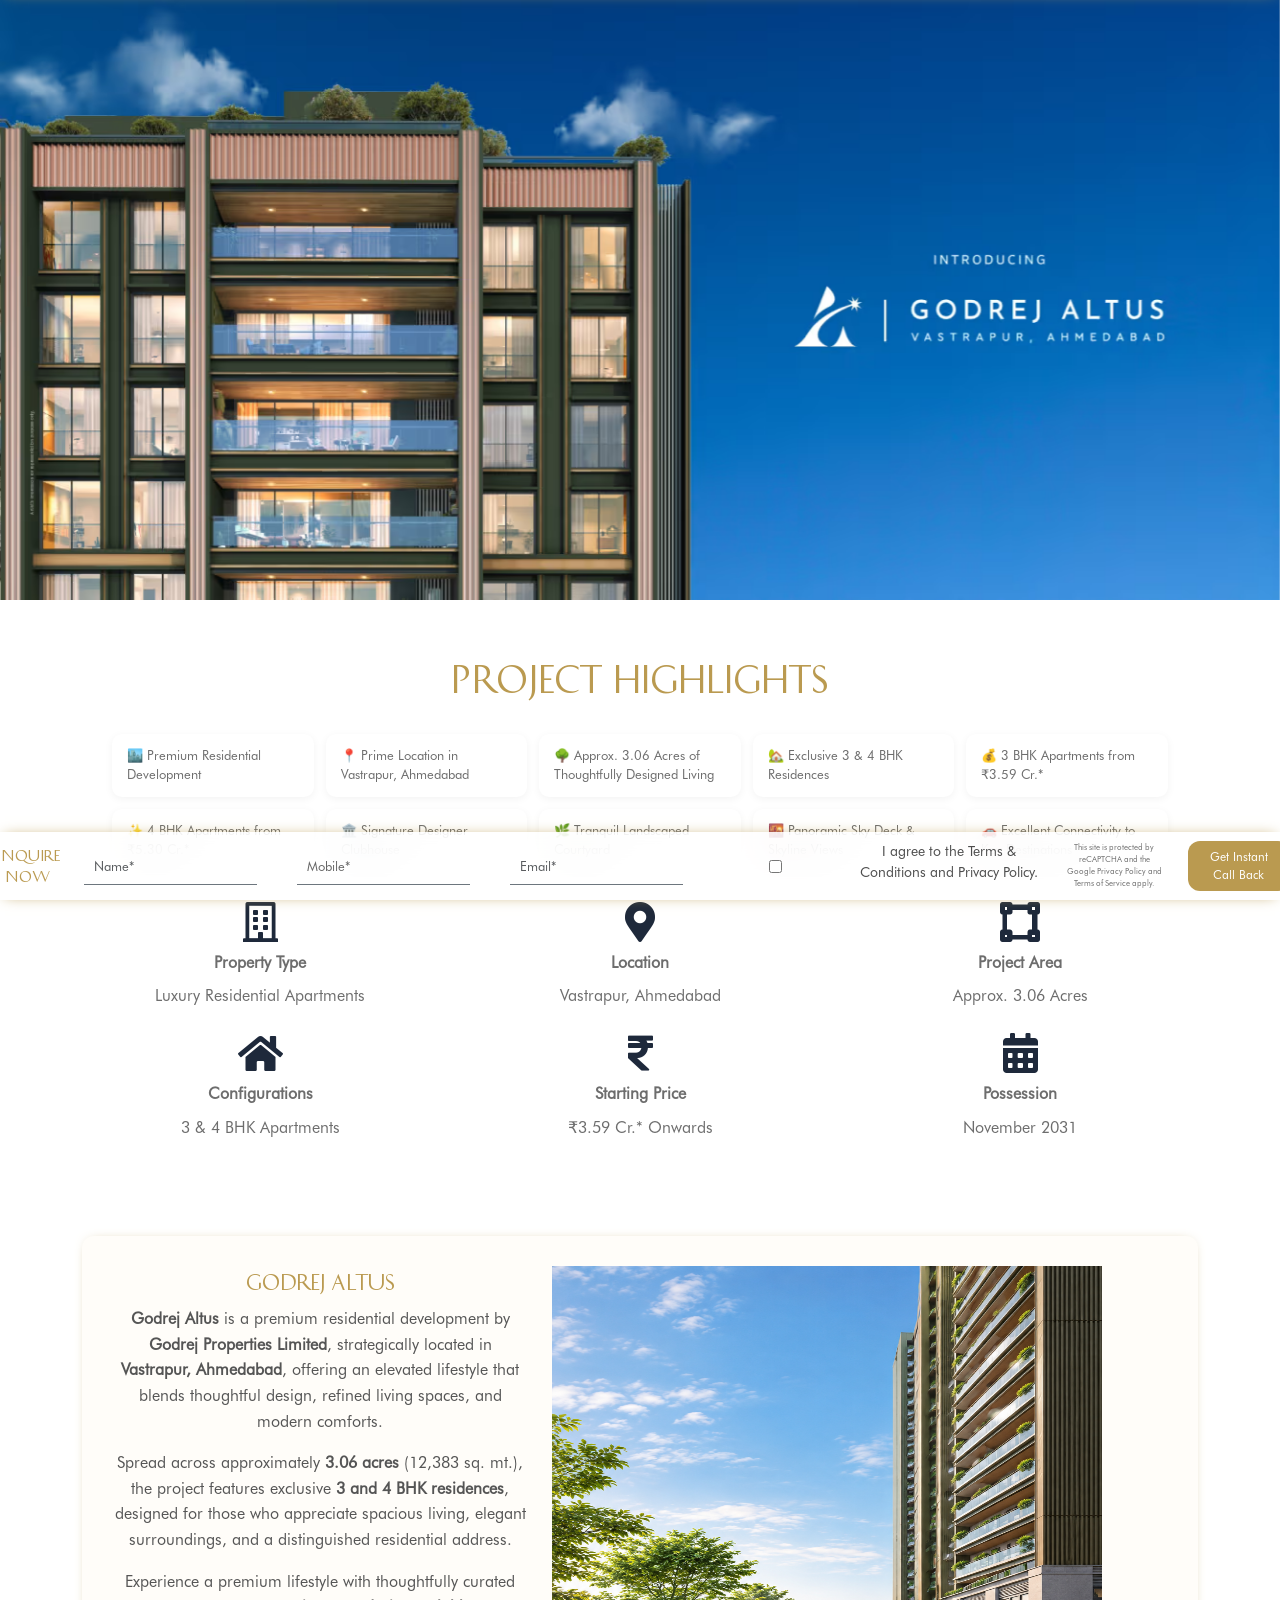
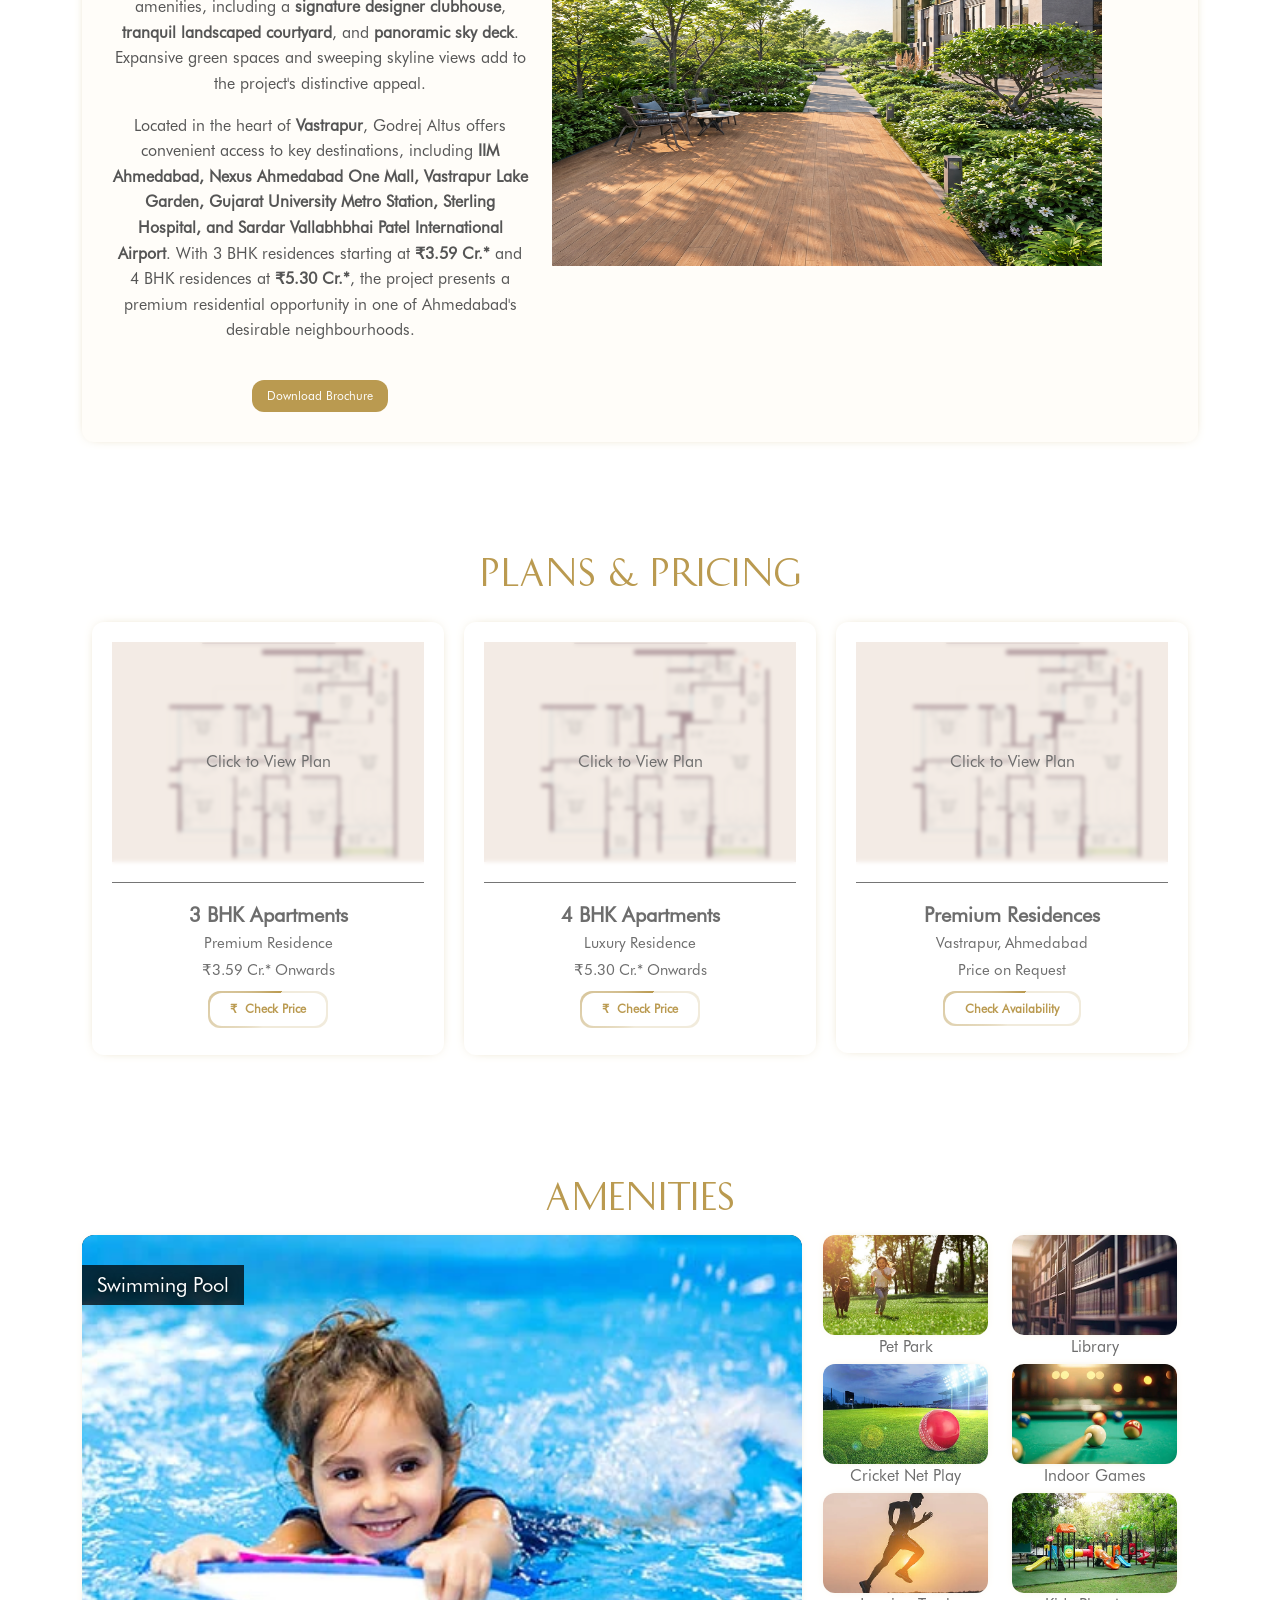
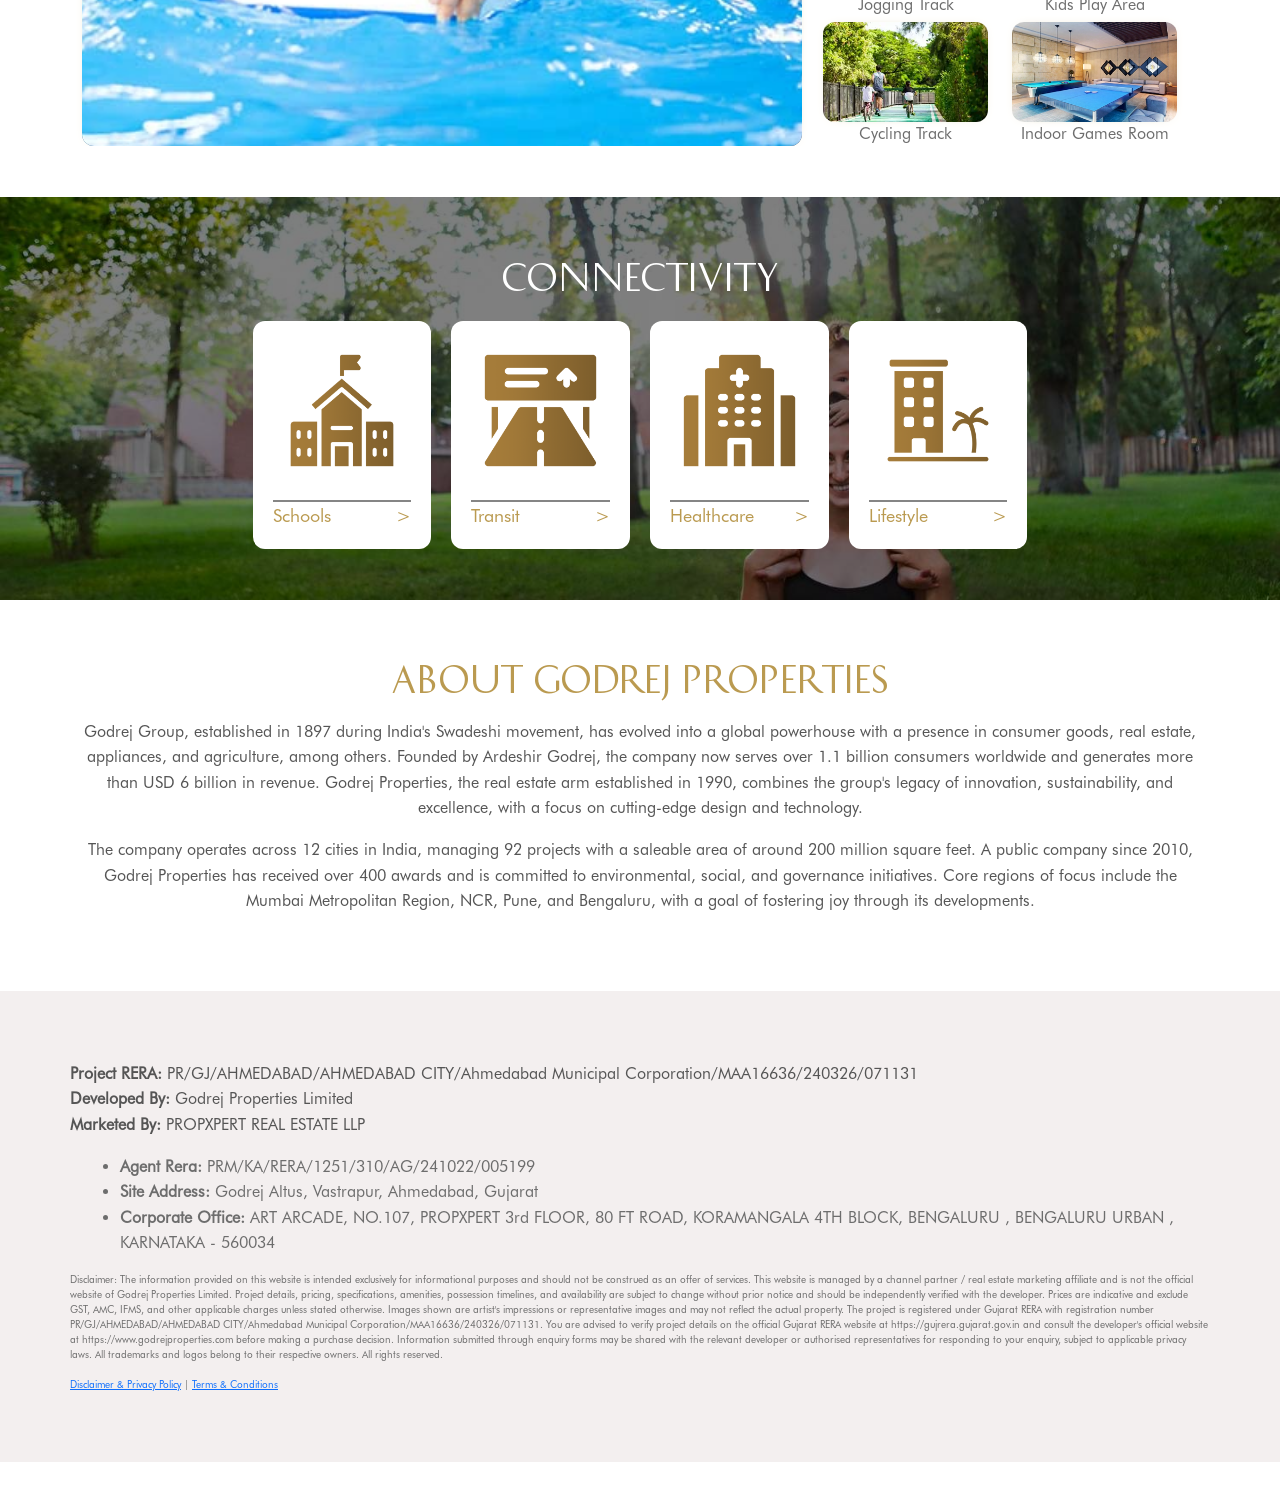
==== commit 2c323d12: "done changes...." ====
--- a/index.html
+++ b/index.html
@@ -595,12 +595,12 @@
       opportunity in one of Ahmedabad's desirable neighbourhoods.
     </p>
 
-    <p>
+    <!-- <p>
       The project has an expected possession timeline of
       <strong>November 2031</strong>. Discover thoughtfully designed residences
       that bring together contemporary architecture, lifestyle amenities, and
       urban connectivity.
-    </p>
+    </p> -->
 
   </div>
 
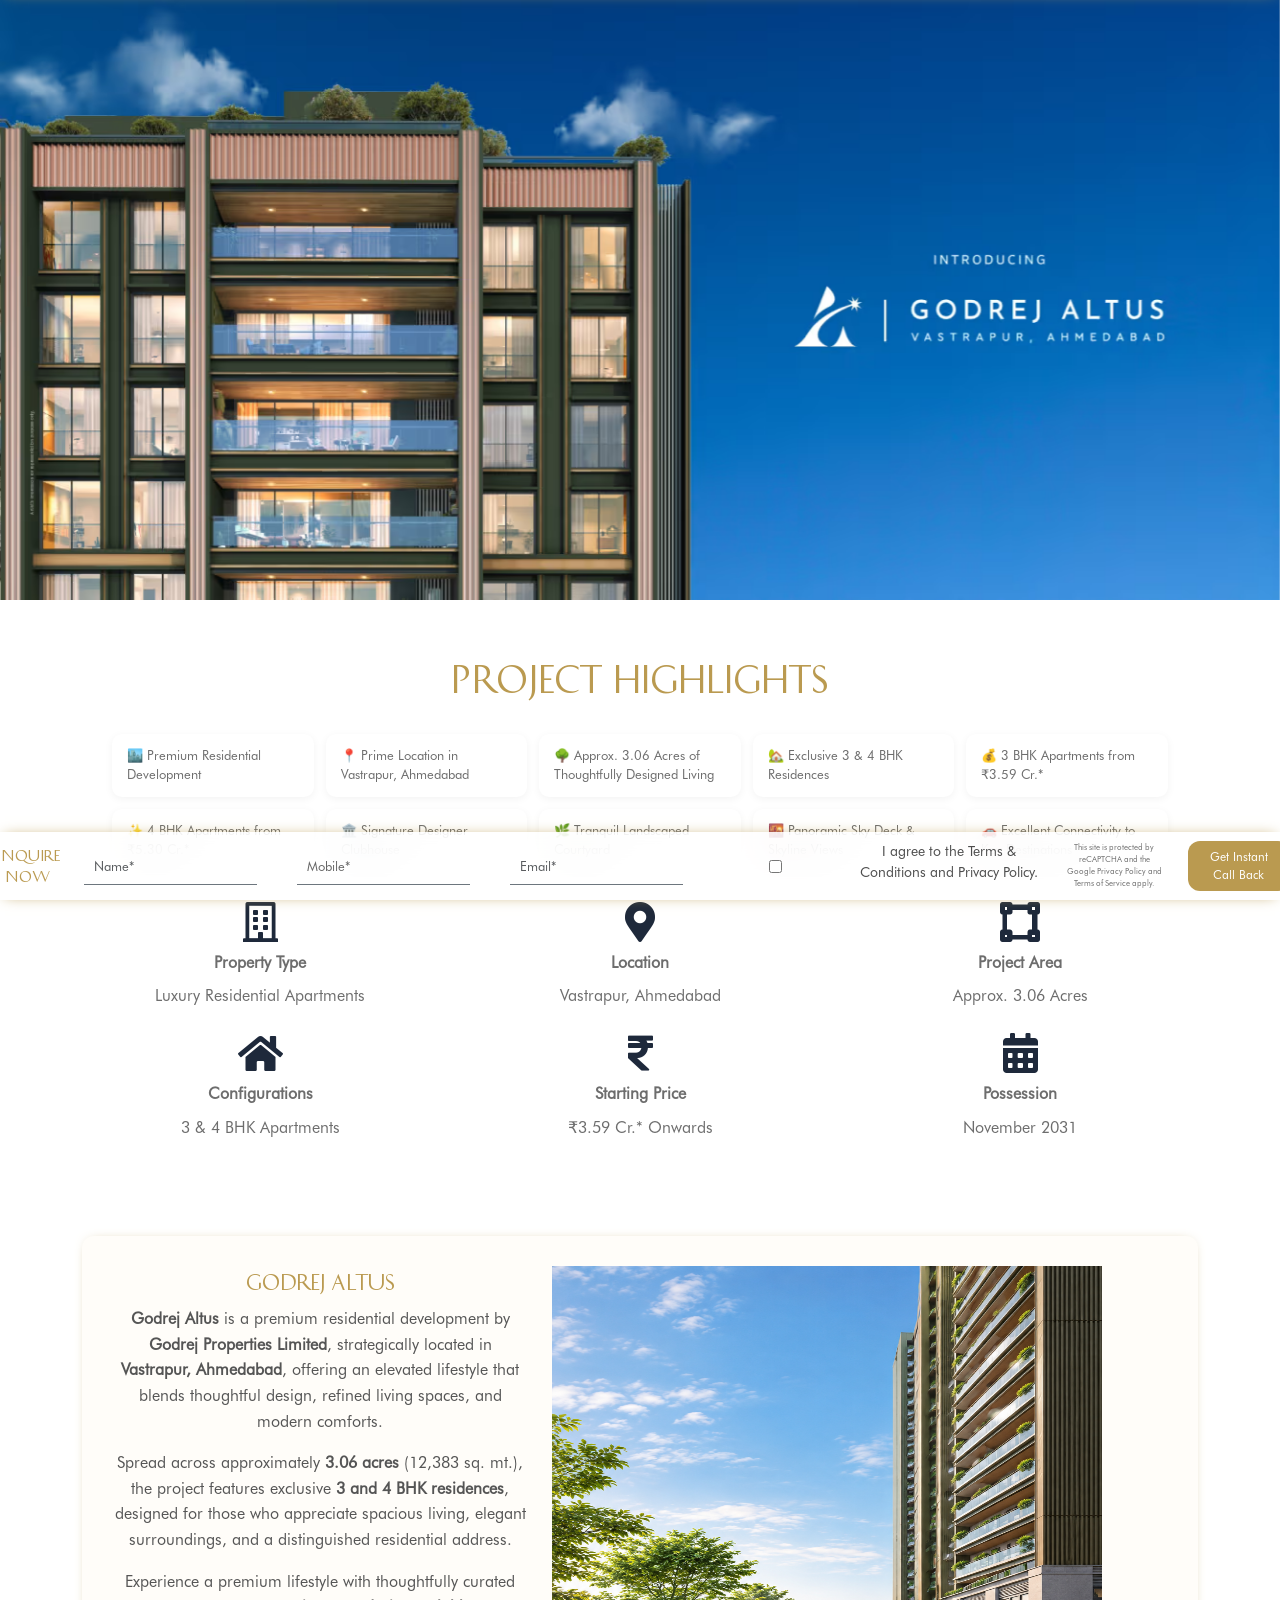
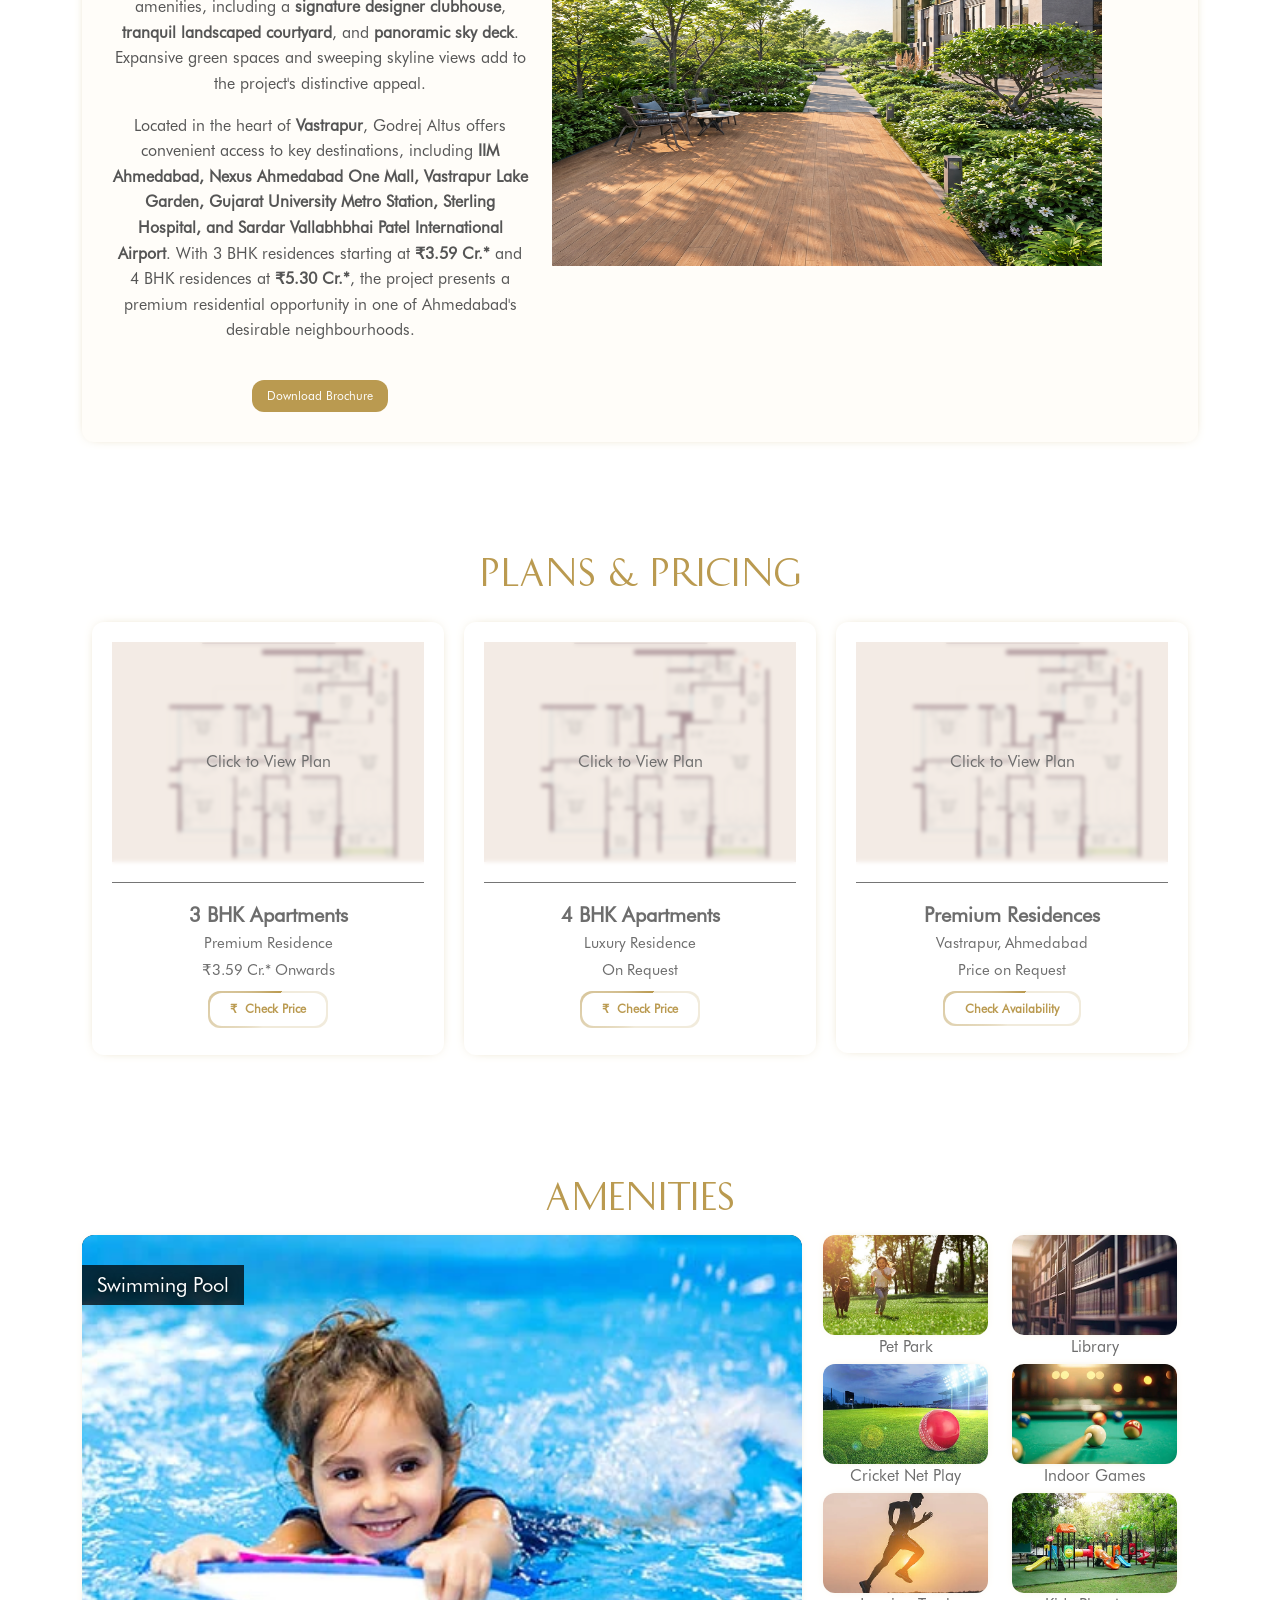
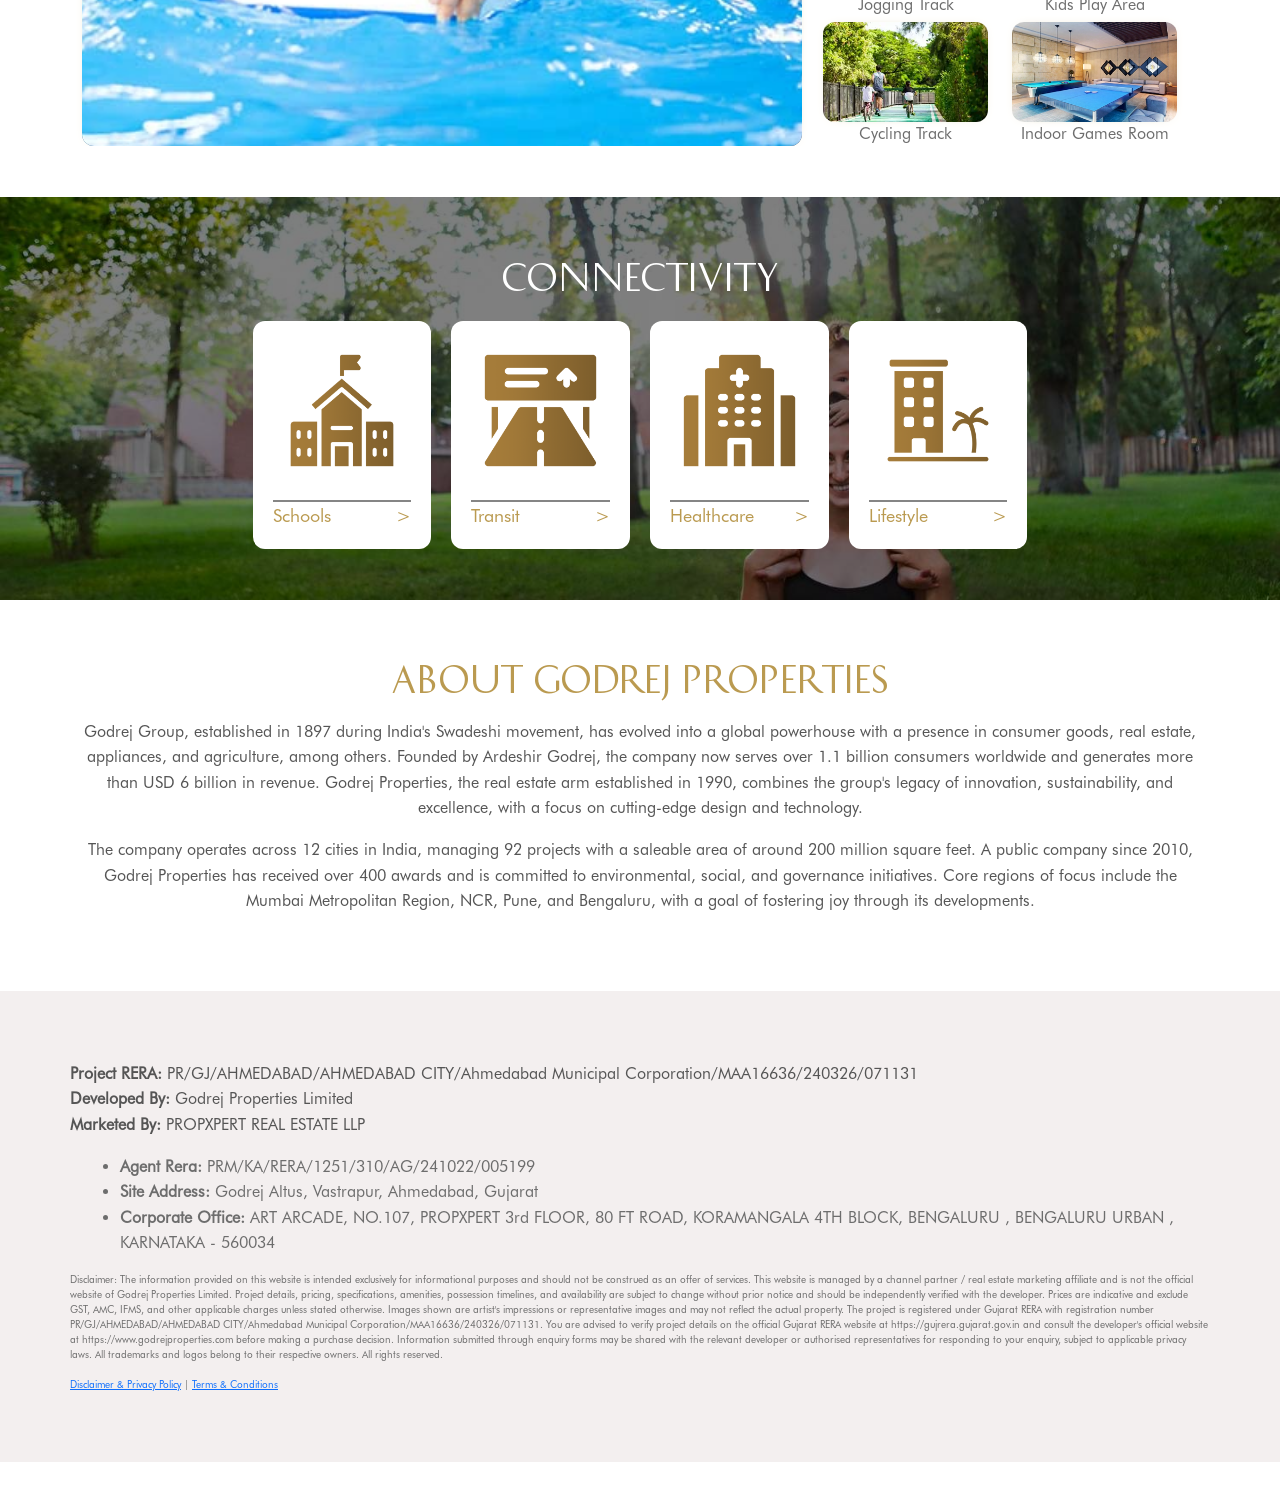
==== commit 7bfa6d01: "done..." ====
--- a/index.html
+++ b/index.html
@@ -8,15 +8,14 @@
 
     <meta charset="UTF-8">
 
-    <title>Godrej Rivershore Plot</title>
-
+   <title>Godrej Altus – Vastrapur, Ahmedabad | 3 & 4 BHK Luxury Apartments</title>
     <meta name="viewport" content="width=device-width, initial-scale=1" />
 
 
 
-    <meta name="description" content="Godrej Rivershore Plot is a premium plotted development on Old Dhamtari Road, Nagpur, offering Plot from 1000–1800 sq. ft., 1000+ trees, 10+ themed gardens, world-class amenities, and exclusive pre-launch benefits.">
-
-<meta name="keywords" content="Godrej Rivershore Plot, Godrej Nagpur Nagpur, Godrej Plot Nagpur, Godrej Properties Nagpur, Premium Plot Nagpur, Old Dhamtari Road Nagpur, Godrej New Launch Nagpur, Residential Plot Nagpur, Plotted Development Nagpur, Godrej Rivershore Plot Nagpur">
+    <meta name="description" content="Godrej Altus – Vastrapur is a premium Apartmentsted development on Old Dhamtari Road,  Ahmedabad, offering Apartments from 1000–1800 sq. ft., 1000+ trees, 10+ themed gardens, world-class amenities, and exclusive pre-launch benefits.">
+
+<meta name="keywords" content="Godrej Altus – Vastrapur, Godrej  Ahmedabad  Ahmedabad, Godrej Apartments  Ahmedabad, Godrej Properties  Ahmedabad, Premium Apartments  Ahmedabad, Old Dhamtari Road  Ahmedabad, Godrej New Launch  Ahmedabad, Residential Apartments  Ahmedabad, Apartmentsted Development  Ahmedabad, Godrej Altus – Vastrapur  Ahmedabad">
 
 
 
@@ -209,7 +208,7 @@
 
             <a class="navbar-brand" href="#">
 
-              <img loading="lazy" alt="Godrej Nagpur" src="./img/godrej_properties_logo.svg">
+              <img loading="lazy" alt="Godrej  Ahmedabad" src="./img/godrej_properties_logo.svg">
 
 
 
@@ -638,7 +637,7 @@
             <img
               loading="lazy"
               src="./img/vastrapur_over.png"
-              alt="Godrej Nagpur">
+              alt="Godrej  Ahmedabad">
 
           </div>
 
@@ -934,7 +933,7 @@
         <span style="font-size:20px;">
           <b>4 BHK Apartments</b><br>
           <font style="font-size:15px;">Luxury Residence</font><br>
-          <font style="font-size:15px;">₹5.30 Cr.* Onwards</font>
+          <font style="font-size:15px;">On Request</font>
         </span>
       </div>
 
@@ -1193,13 +1192,13 @@
 
           <div class="item zoomImg zoomIn">
 
-            <img loading="lazy" alt="Godrej Nagpur, Nagpur" src="./img/bannerg2.jpg" />
+            <img loading="lazy" alt="Godrej  Ahmedabad,  Ahmedabad" src="./img/bannerg2.jpg" />
 
           </div>
 
           <div class="item zoomImg zoomIn">
 
-            <img loading="lazy" alt="Godrej Nagpur, Nagpur" src="./img/bannerg3.jpg" />
+            <img loading="lazy" alt="Godrej  Ahmedabad,  Ahmedabad" src="./img/bannerg3.jpg" />
 
           </div>
 
@@ -1207,7 +1206,7 @@
 
           <div class="item zoomImg zoomIn">
 
-            <img loading="lazy" alt="Godrej Nagpur, Nagpur" src="./img/banarghata1.jpg" />
+            <img loading="lazy" alt="Godrej  Ahmedabad,  Ahmedabad" src="./img/banarghata1.jpg" />
 
           </div>
 
@@ -1215,12 +1214,12 @@
 
           <div class="item zoomImg zoomIn">
 
-            <img loading="lazy" alt="Godrej Nagpur, Nagpur" src="./img/bannargh4.jpg" />
+            <img loading="lazy" alt="Godrej  Ahmedabad,  Ahmedabad" src="./img/bannargh4.jpg" />
 
           </div>
           <div class="item zoomImg zoomIn">
 
-            <img loading="lazy" alt="Godrej Nagpur, Nagpur" src="./img/gallery/gal07.webp" />
+            <img loading="lazy" alt="Godrej  Ahmedabad,  Ahmedabad" src="./img/gallery/gal07.webp" />
 
           </div>
 
@@ -1351,7 +1350,7 @@
 
                 <div class="AmiName">Swimming Pool</div>
 
-                <img loading="lazy" alt="Godrej Nagpur, Nagpur"
+                <img loading="lazy" alt="Godrej  Ahmedabad,  Ahmedabad"
 
                   src="./img/amenities/Amenities-1.webp"
 
@@ -1363,7 +1362,7 @@
 
                 />
 
-                <img loading="lazy" alt="Godrej Nagpur, Nagpur"
+                <img loading="lazy" alt="Godrej  Ahmedabad,  Ahmedabad"
 
                   src="./img/amenities/Amenities-2.webp"
 
@@ -1391,7 +1390,7 @@
 
                 <div class="imgBtn zoomIn">
 
-                  <img loading="lazy" alt="Godrej Nagpur, Nagpur" src="./img/amenities/Amenities-3.webp" alt="" />
+                  <img loading="lazy" alt="Godrej  Ahmedabad,  Ahmedabad" src="./img/amenities/Amenities-3.webp" alt="" />
 
                 </div>
 
@@ -1403,7 +1402,7 @@
 
                 <div class="imgBtn zoomIn">
 
-                  <img loading="lazy" alt="Godrej Nagpur, Nagpur" src="./img/amenities/Amenities-4.webp" alt="" />
+                  <img loading="lazy" alt="Godrej  Ahmedabad,  Ahmedabad" src="./img/amenities/Amenities-4.webp" alt="" />
 
                 </div>
 
@@ -1417,7 +1416,7 @@
 
                 <div class="imgBtn zoomIn">
 
-                  <img loading="lazy" alt="Godrej Nagpur, Nagpur" src="./img/amenities/Amenities-5.webp" alt="" />
+                  <img loading="lazy" alt="Godrej  Ahmedabad,  Ahmedabad" src="./img/amenities/Amenities-5.webp" alt="" />
 
                 </div>
 
@@ -1429,7 +1428,7 @@
 
                 <div class="imgBtn zoomIn">
 
-                  <img loading="lazy" alt="Godrej Nagpur, Nagpur" src="./img/amenities/Amenities-6.webp" alt="" />
+                  <img loading="lazy" alt="Godrej  Ahmedabad,  Ahmedabad" src="./img/amenities/Amenities-6.webp" alt="" />
 
                 </div>
 
@@ -1445,7 +1444,7 @@
 
                 <div class="imgBtn zoomIn">
 
-                  <img loading="lazy" alt="Godrej Nagpur, Nagpur" src="./img/amenities/Amenities-7.webp" alt="" />
+                  <img loading="lazy" alt="Godrej  Ahmedabad,  Ahmedabad" src="./img/amenities/Amenities-7.webp" alt="" />
 
                 </div>
 
@@ -1457,7 +1456,7 @@
 
                 <div class="imgBtn zoomIn">
 
-                  <img loading="lazy" alt="Godrej Nagpur, Nagpur" src="./img/amenities/Amenities-8.webp" alt="" />
+                  <img loading="lazy" alt="Godrej  Ahmedabad,  Ahmedabad" src="./img/amenities/Amenities-8.webp" alt="" />
 
                 </div>
 
@@ -1473,7 +1472,7 @@
 
                 <div class="imgBtn zoomIn">
 
-                  <img loading="lazy" alt="Godrej Nagpur, Nagpur" src="./img/amenities/woodscpe_cyclingtrack.webp" alt="" />
+                  <img loading="lazy" alt="Godrej  Ahmedabad,  Ahmedabad" src="./img/amenities/woodscpe_cyclingtrack.webp" alt="" />
 
                 </div>
 
@@ -1489,7 +1488,7 @@
 
                 <div class="imgBtn zoomIn">
 
-                  <img loading="lazy" alt="Godrej Nagpur, Nagpur" src="./img/amenities/woodscpe_indoorgamesroom.webp" alt="" />
+                  <img loading="lazy" alt="Godrej  Ahmedabad,  Ahmedabad" src="./img/amenities/woodscpe_indoorgamesroom.webp" alt="" />
 
                 </div>
 
@@ -1566,7 +1565,7 @@
 
                       <div class="locIcon">
 
-                        <img loading="lazy" alt="Godrej Nagpur, Nagpur" src="./img/connectivity/education.png" alt="">
+                        <img loading="lazy" alt="Godrej  Ahmedabad,  Ahmedabad" src="./img/connectivity/education.png" alt="">
 
                       </div>
 
@@ -1616,7 +1615,7 @@
 
                       <div class="locIcon">
 
-                        <img loading="lazy" alt="Godrej Nagpur, Nagpur" src="./img/connectivity/transit.png" alt="">
+                        <img loading="lazy" alt="Godrej  Ahmedabad,  Ahmedabad" src="./img/connectivity/transit.png" alt="">
 
                       </div>
 
@@ -1665,7 +1664,7 @@
 
                       <div class="locIcon">
 
-                        <img loading="lazy" alt="Godrej Nagpur, Nagpur" src="./img/connectivity/hospital.png" alt="">
+                        <img loading="lazy" alt="Godrej  Ahmedabad,  Ahmedabad" src="./img/connectivity/hospital.png" alt="">
 
                       </div>
 
@@ -1711,7 +1710,7 @@
 
                       <div class="locIcon">
 
-                        <img loading="lazy" alt="Godrej Nagpur, Nagpur" src="./img/connectivity/lifestyle.png" alt="">
+                        <img loading="lazy" alt="Godrej  Ahmedabad,  Ahmedabad" src="./img/connectivity/lifestyle.png" alt="">
 
                       </div>
 
@@ -1754,7 +1753,7 @@
 
               <div class="locMap zoomImg">
 
-                <img loading="lazy" alt="Godrej Nagpur, Nagpur" src="./img/locmap2.jpg" alt="">
+                <img loading="lazy" alt="Godrej  Ahmedabad,  Ahmedabad" src="./img/locmap2.jpg" alt="">
 
               </div>
 
@@ -1770,7 +1769,7 @@
 
                       <button class="accordion-button collapsed" type="button" data-bs-toggle="collapse" data-bs-target="#flush-collapseOne" aria-expanded="false" aria-controls="flush-collapseOne">
 
-                        <img loading="lazy" alt="Godrej Nagpur, Nagpur" src="./img/connectivity/education.png" alt="">
+                        <img loading="lazy" alt="Godrej  Ahmedabad,  Ahmedabad" src="./img/connectivity/education.png" alt="">
 
                         Schools
 
@@ -1800,7 +1799,7 @@
 
                       <button class="accordion-button collapsed" type="button" data-bs-toggle="collapse" data-bs-target="#flush-collapseTwo" aria-expanded="false" aria-controls="flush-collapseTwo">
 
-                        <img loading="lazy" alt="Godrej Nagpur, Nagpur" src="./img/connectivity/transit.png" alt="">
+                        <img loading="lazy" alt="Godrej  Ahmedabad,  Ahmedabad" src="./img/connectivity/transit.png" alt="">
 
                        Transit
 
@@ -1831,7 +1830,7 @@
 
                       <button class="accordion-button collapsed" type="button" data-bs-toggle="collapse" data-bs-target="#flush-collapseThree" aria-expanded="false" aria-controls="flush-collapseThree">
 
-                        <img loading="lazy" alt="Godrej Nagpur, Nagpur" src="./img/connectivity/hospital.png" alt="">
+                        <img loading="lazy" alt="Godrej  Ahmedabad,  Ahmedabad" src="./img/connectivity/hospital.png" alt="">
 
                         Healthcare
 
@@ -1863,7 +1862,7 @@
 
                       <button class="accordion-button collapsed" type="button" data-bs-toggle="collapse" data-bs-target="#flush-collapseFour" aria-expanded="false" aria-controls="flush-collapseThree">
 
-                        <img loading="lazy" alt="Godrej Nagpur, Nagpur" src="./img/connectivity/lifestyle.png" alt="">
+                        <img loading="lazy" alt="Godrej  Ahmedabad,  Ahmedabad" src="./img/connectivity/lifestyle.png" alt="">
 
                         Lifestyle & Entertainment
 
@@ -2012,7 +2011,7 @@
 
           <button type="submit">
 
-            <img loading="lazy" alt="Godrej Nagpur, Nagpur" src="./img/whatapps-ico.png">
+            <img loading="lazy" alt="Godrej  Ahmedabad,  Ahmedabad" src="./img/whatapps-ico.png">
 
           </button>
 
@@ -2032,7 +2031,7 @@
 
     <footer class="footerSticky altBack">
 
-      <div class="closeform"><img loading="lazy" alt="Godrej Nagpur, Nagpur" src="./img/close2.png" alt=""></div>
+      <div class="closeform"><img loading="lazy" alt="Godrej  Ahmedabad,  Ahmedabad" src="./img/close2.png" alt=""></div>
 
 
 
@@ -2044,7 +2043,7 @@
 
           <div class="   phoneEnq ">
 
-            <img loading="lazy" alt="Godrej Nagpur, Nagpur" src="./img/callus.gif" alt="">
+            <img loading="lazy" alt="Godrej  Ahmedabad,  Ahmedabad" src="./img/callus.gif" alt="">
 
             +91 7090000779
 
@@ -2078,7 +2077,7 @@
 
           >
 
-            <!-- <img loading="lazy" alt="Godrej Nagpur, Nagpur"
+            <!-- <img loading="lazy" alt="Godrej  Ahmedabad,  Ahmedabad"
 
               src="./img/whatapps-ico.png"
 
@@ -2094,7 +2093,7 @@
 
 
 
-            <img loading="lazy" alt="Godrej Nagpur, Nagpur" src="./img/whatsappAnim.gif" alt="">WhatsApp Us
+            <img loading="lazy" alt="Godrej  Ahmedabad,  Ahmedabad" src="./img/whatsappAnim.gif" alt="">WhatsApp Us
 
       </div></a
 
@@ -2144,7 +2143,7 @@
 
           <!-- <div class="uspOuter">
 
-            <img loading="lazy" alt="Godrej Nagpur, Nagpur" src="img/1.png" alt="" />
+            <img loading="lazy" alt="Godrej  Ahmedabad,  Ahmedabad" src="img/1.png" alt="" />
 
             <div class="uspTxt">Instant <br />Call Back</div>
 
@@ -2154,7 +2153,7 @@
 
           <div class="uspOuter">
 
-            <img loading="lazy" alt="Godrej Nagpur, Nagpur" src="img/2.png" alt="" />
+            <img loading="lazy" alt="Godrej  Ahmedabad,  Ahmedabad" src="img/2.png" alt="" />
 
             <div class="uspTxt">Free <br />Site Visit</div>
 
@@ -2164,7 +2163,7 @@
 
           <div class="uspOuter">
 
-            <img loading="lazy" alt="Godrej Nagpur, Nagpur" src="img/3.png" alt="" />
+            <img loading="lazy" alt="Godrej  Ahmedabad,  Ahmedabad" src="img/3.png" alt="" />
 
             <div class="uspTxt">Unmatched Price</div>
 
@@ -2306,7 +2305,7 @@
 
           >
 
-            <img loading="lazy" alt="Godrej Nagpur, Nagpur"
+            <img loading="lazy" alt="Godrej  Ahmedabad,  Ahmedabad"
 
               src="./img/whatapps-ico.png"
 
@@ -2334,7 +2333,7 @@
 
 
 
-            <img loading="lazy" alt="Godrej Nagpur, Nagpur" src="./img/swipe-arrow.png">
+            <img loading="lazy" alt="Godrej  Ahmedabad,  Ahmedabad" src="./img/swipe-arrow.png">
 
           </button>
 
@@ -2368,9 +2367,9 @@
 
     <div class="GalleryPopup">
 
-      <div class="closeGallery"><img loading="lazy" alt="Godrej Nagpur, Nagpur" src="./img/close2.png" alt=""></div>
-
-      <img loading="lazy" alt="Godrej Nagpur, Nagpur" src="" id="galImg" />
+      <div class="closeGallery"><img loading="lazy" alt="Godrej  Ahmedabad,  Ahmedabad" src="./img/close2.png" alt=""></div>
+
+      <img loading="lazy" alt="Godrej  Ahmedabad,  Ahmedabad" src="" id="galImg" />
 
     </div>
 
@@ -2386,7 +2385,7 @@
 
     <div class="enqNowFlotaing formPopTrigger nanum-myeongjo-regular" data-formtype="Enquire Now">
 
-        <img loading="lazy" alt="Godrej Nagpur, Nagpur" src="./img/email.png" alt="">
+        <img loading="lazy" alt="Godrej  Ahmedabad,  Ahmedabad" src="./img/email.png" alt="">
 
         <!-- Enquire Now -->
 
